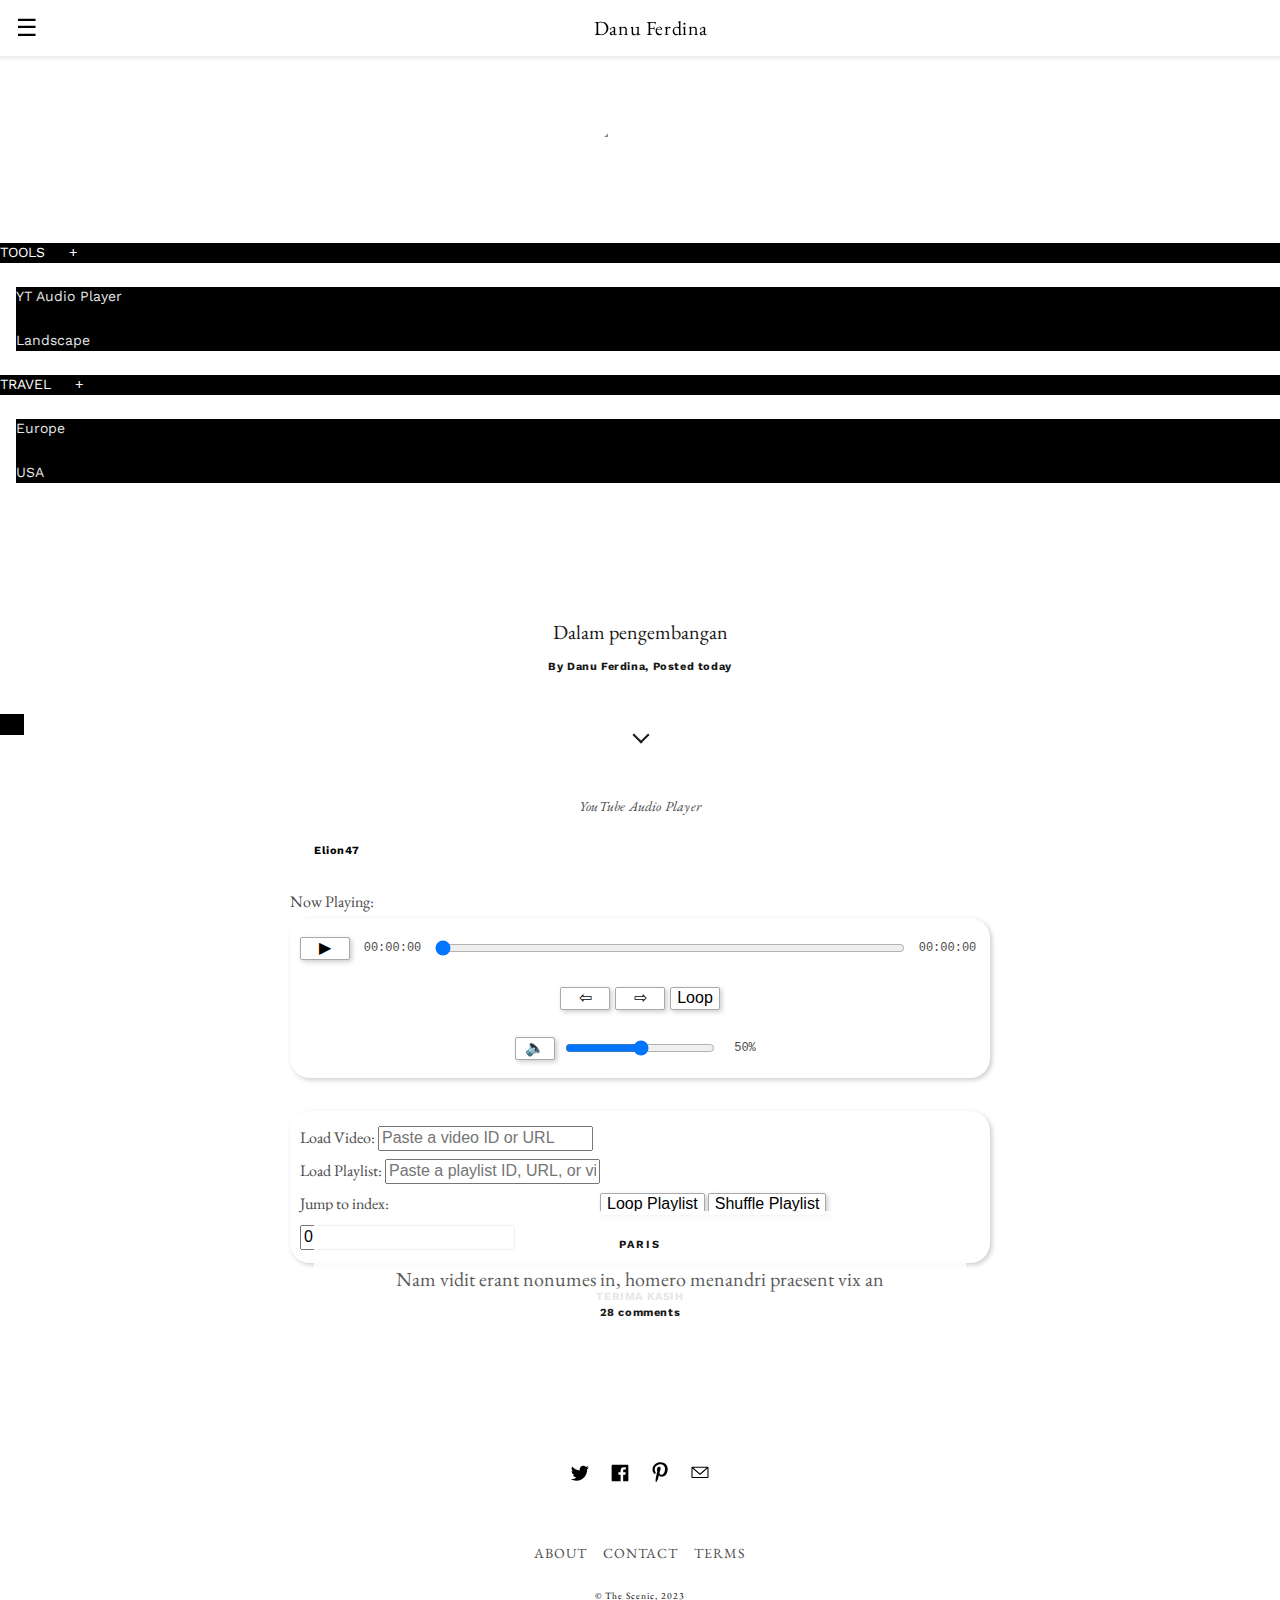
==== mp3v2.html @ b81cc488 "Add files via upload" ====
<!DOCTYPE html>
<html ⚡="">
  <head>
    <meta charset="utf-8" />
    <title>Danu Ferdina</title>
    <link rel="canonical" href="https://www.ampstart.com/" />
    <meta name="viewport" content="width=device-width" />
    <meta name="amp-google-client-id-api" content="googleanalytics" />

    <script async="" src="https://cdn.ampproject.org/v0.js"></script>

    <style amp-boilerplate="">
      body {
        -webkit-animation: -amp-start 8s steps(1, end) 0s 1 normal both;
        -moz-animation: -amp-start 8s steps(1, end) 0s 1 normal both;
        -ms-animation: -amp-start 8s steps(1, end) 0s 1 normal both;
        animation: -amp-start 8s steps(1, end) 0s 1 normal both;
      }
      @-webkit-keyframes -amp-start {
        from {
          visibility: hidden;
        }
        to {
          visibility: visible;
        }
      }
      @-moz-keyframes -amp-start {
        from {
          visibility: hidden;
        }
        to {
          visibility: visible;
        }
      }
      @-ms-keyframes -amp-start {
        from {
          visibility: hidden;
        }
        to {
          visibility: visible;
        }
      }
      @-o-keyframes -amp-start {
        from {
          visibility: hidden;
        }
        to {
          visibility: visible;
        }
      }
      @keyframes -amp-start {
        from {
          visibility: hidden;
        }
        to {
          visibility: visible;
        }
      }
    </style>
    <noscript
      ><style amp-boilerplate="">
        body {
          -webkit-animation: none;
          -moz-animation: none;
          -ms-animation: none;
          animation: none;
        }
      </style></noscript
    >

    <script
      custom-element="amp-carousel"
      src="https://cdn.ampproject.org/v0/amp-carousel-0.1.js"
      async=""
    ></script>
    <script
      custom-element="amp-sidebar"
      src="https://cdn.ampproject.org/v0/amp-sidebar-0.1.js"
      async=""
    ></script>
    <script
      custom-element="amp-accordion"
      src="https://cdn.ampproject.org/v0/amp-accordion-0.1.js"
      async=""
    ></script>
    <script
      custom-element="amp-instagram"
      src="https://cdn.ampproject.org/v0/amp-instagram-0.1.js"
      async=""
    ></script>
    <script
      custom-element="amp-social-share"
      src="https://cdn.ampproject.org/v0/amp-social-share-0.1.js"
      async=""
    ></script>

    <link
      href="https://fonts.googleapis.com/css?family=EB+Garamond%7CWork+Sans:400,700"
      rel="stylesheet"
    />

    <style amp-custom="">
      /*! Bassplate | MIT License | http://github.com/basscss/bassplate */

      /*! normalize.css v5.0.0 | MIT License | github.com/necolas/normalize.css */
      html {
        font-family: sans-serif;
        line-height: 1.15;
        -ms-text-size-adjust: 100%;
        -webkit-text-size-adjust: 100%;
      }
      body {
        margin: 0;
      }
      article,
      aside,
      footer,
      header,
      nav,
      section {
        display: block;
      }
      h1 {
        font-size: 2em;
        margin: 0.67em 0;
      }
      figcaption,
      figure,
      main {
        display: block;
      }
      figure {
        margin: 1em 40px;
      }
      hr {
        box-sizing: content-box;
        height: 0;
        overflow: visible;
      }
      pre {
        font-family: monospace, monospace;
        font-size: 1em;
      }
      a {
        background-color: transparent;
        -webkit-text-decoration-skip: objects;
      }
      a:active,
      a:hover {
        outline-width: 0;
      }
      abbr[title] {
        border-bottom: none;
        text-decoration: underline;
        text-decoration: underline dotted;
      }
      b,
      strong {
        font-weight: inherit;
        font-weight: bolder;
      }
      code,
      kbd,
      samp {
        font-family: monospace, monospace;
        font-size: 1em;
      }
      dfn {
        font-style: italic;
      }
      mark {
        background-color: #ff0;
        color: #000;
      }
      small {
        font-size: 80%;
      }
      sub,
      sup {
        font-size: 75%;
        line-height: 0;
        position: relative;
        vertical-align: baseline;
      }
      sub {
        bottom: -0.25em;
      }
      sup {
        top: -0.5em;
      }
      audio,
      video {
        display: inline-block;
      }
      audio:not([controls]) {
        display: none;
        height: 0;
      }
      img {
        border-style: none;
      }
      svg:not(:root) {
        overflow: hidden;
      }
      button,
      input,
      optgroup,
      select,
      textarea {
        font-family: sans-serif;
        font-size: 100%;
        line-height: 1.15;
        margin: 0;
      }
      button,
      input {
        overflow: visible;
      }
      button,
      select {
        text-transform: none;
      }
      [type='reset'],
      [type='submit'],
      button,
      html [type='button'] {
        -webkit-appearance: button;
      }
      [type='button']::-moz-focus-inner,
      [type='reset']::-moz-focus-inner,
      [type='submit']::-moz-focus-inner,
      button::-moz-focus-inner {
        border-style: none;
        padding: 0;
      }
      [type='button']:-moz-focusring,
      [type='reset']:-moz-focusring,
      [type='submit']:-moz-focusring,
      button:-moz-focusring {
        outline: 1px dotted ButtonText;
      }
      fieldset {
        border: 1px solid silver;
        margin: 0 2px;
        padding: 0.35em 0.625em 0.75em;
      }
      legend {
        box-sizing: border-box;
        color: inherit;
        display: table;
        max-width: 100%;
        padding: 0;
        white-space: normal;
      }
      progress {
        display: inline-block;
        vertical-align: baseline;
      }
      textarea {
        overflow: auto;
      }
      [type='checkbox'],
      [type='radio'] {
        box-sizing: border-box;
        padding: 0;
      }
      [type='number']::-webkit-inner-spin-button,
      [type='number']::-webkit-outer-spin-button {
        height: auto;
      }
      [type='search'] {
        -webkit-appearance: textfield;
        outline-offset: -2px;
      }
      [type='search']::-webkit-search-cancel-button,
      [type='search']::-webkit-search-decoration {
        -webkit-appearance: none;
      }
      ::-webkit-file-upload-button {
        -webkit-appearance: button;
        font: inherit;
      }
      details,
      menu {
        display: block;
      }
      summary {
        display: list-item;
      }
      canvas {
        display: inline-block;
      }
      [hidden],
      template {
        display: none;
      }
      .h00 {
        font-size: 4rem;
      }
      .h0 {
        font-size: 3rem;
      }
      .h1 {
        font-size: 2.25rem;
      }
      .h2 {
        font-size: 1.25rem;
      }
      .h3 {
        font-size: 0.6875rem;
      }
      .h4,
      .h5 {
        font-size: 0.875rem;
      }
      .h6 {
        font-size: 0.75rem;
      }
      .font-family-inherit {
        font-family: inherit;
      }
      .font-size-inherit {
        font-size: inherit;
      }
      .text-decoration-none {
        text-decoration: none;
      }
      .bold {
        font-weight: 700;
      }
      .regular {
        font-weight: 400;
      }
      .italic {
        font-style: italic;
      }
      .caps {
        text-transform: uppercase;
        letter-spacing: 0.2em;
      }
      .left-align {
        text-align: left;
      }
      .center {
        text-align: center;
      }
      .right-align {
        text-align: right;
      }
      .justify {
        text-align: justify;
      }
      .nowrap {
        white-space: nowrap;
      }
      .break-word {
        word-wrap: break-word;
      }
      .line-height-1 {
        line-height: 1rem;
      }
      .line-height-2 {
        line-height: 1.42857;
      }
      .line-height-3 {
        line-height: 2.0625;
      }
      .line-height-4 {
        line-height: 1.81818;
      }
      .list-style-none {
        list-style: none;
      }
      .underline {
        text-decoration: underline;
      }
      .truncate {
        max-width: 100%;
        overflow: hidden;
        text-overflow: ellipsis;
        white-space: nowrap;
      }
      .list-reset {
        list-style: none;
        padding-left: 0;
      }
      .inline {
        display: inline;
      }
      .block {
        display: block;
      }
      .inline-block {
        display: inline-block;
      }
      .table {
        display: table;
      }
      .table-cell {
        display: table-cell;
      }
      .overflow-hidden {
        overflow: hidden;
      }
      .overflow-scroll {
        overflow: scroll;
      }
      .overflow-auto {
        overflow: auto;
      }
      .clearfix:after,
      .clearfix:before {
        content: ' ';
        display: table;
      }
      .clearfix:after {
        clear: both;
      }
      .left {
        float: left;
      }
      .right {
        float: right;
      }
      .fit {
        max-width: 100%;
      }
      .max-width-1 {
        max-width: 24rem;
      }
      .max-width-2 {
        max-width: 32rem;
      }
      .max-width-3 {
        max-width: 48rem;
      }
      .max-width-4 {
        max-width: 64rem;
      }
      .border-box {
        box-sizing: border-box;
      }
      .align-baseline {
        vertical-align: baseline;
      }
      .align-top {
        vertical-align: top;
      }
      .align-middle {
        vertical-align: middle;
      }
      .align-bottom {
        vertical-align: bottom;
      }
      .m0 {
        margin: 0;
      }
      .mt0 {
        margin-top: 0;
      }
      .mr0 {
        margin-right: 0;
      }
      .mb0 {
        margin-bottom: 0;
      }
      .ml0,
      .mx0 {
        margin-left: 0;
      }
      .mx0 {
        margin-right: 0;
      }
      .my0 {
        margin-top: 0;
        margin-bottom: 0;
      }
      .m1 {
        margin: 0.5rem;
      }
      .mt1 {
        margin-top: 0.5rem;
      }
      .mr1 {
        margin-right: 0.5rem;
      }
      .mb1 {
        margin-bottom: 0.5rem;
      }
      .ml1,
      .mx1 {
        margin-left: 0.5rem;
      }
      .mx1 {
        margin-right: 0.5rem;
      }
      .my1 {
        margin-top: 0.5rem;
        margin-bottom: 0.5rem;
      }
      .m2 {
        margin: 1rem;
      }
      .mt2 {
        margin-top: 1rem;
      }
      .mr2 {
        margin-right: 1rem;
      }
      .mb2 {
        margin-bottom: 1rem;
      }
      .ml2,
      .mx2 {
        margin-left: 1rem;
      }
      .mx2 {
        margin-right: 1rem;
      }
      .my2 {
        margin-top: 1rem;
        margin-bottom: 1rem;
      }
      .m3 {
        margin: 1.5rem;
      }
      .mt3 {
        margin-top: 1.5rem;
      }
      .mr3 {
        margin-right: 1.5rem;
      }
      .mb3 {
        margin-bottom: 1.5rem;
      }
      .ml3,
      .mx3 {
        margin-left: 1.5rem;
      }
      .mx3 {
        margin-right: 1.5rem;
      }
      .my3 {
        margin-top: 1.5rem;
        margin-bottom: 1.5rem;
      }
      .m4 {
        margin: 2rem;
      }
      .mt4 {
        margin-top: 2rem;
      }
      .mr4 {
        margin-right: 2rem;
      }
      .mb4 {
        margin-bottom: 2rem;
      }
      .ml4,
      .mx4 {
        margin-left: 2rem;
      }
      .mx4 {
        margin-right: 2rem;
      }
      .my4 {
        margin-top: 2rem;
        margin-bottom: 2rem;
      }
      .mxn1 {
        margin-left: calc(0.5rem * -1);
        margin-right: calc(0.5rem * -1);
      }
      .mxn2 {
        margin-left: calc(1rem * -1);
        margin-right: calc(1rem * -1);
      }
      .mxn3 {
        margin-left: calc(1.5rem * -1);
        margin-right: calc(1.5rem * -1);
      }
      .mxn4 {
        margin-left: calc(2rem * -1);
        margin-right: calc(2rem * -1);
      }
      .m-auto {
        margin: auto;
      }
      .mt-auto {
        margin-top: auto;
      }
      .mr-auto {
        margin-right: auto;
      }
      .mb-auto {
        margin-bottom: auto;
      }
      .ml-auto,
      .mx-auto {
        margin-left: auto;
      }
      .mx-auto {
        margin-right: auto;
      }
      .my-auto {
        margin-top: auto;
        margin-bottom: auto;
      }
      .p0 {
        padding: 0;
      }
      .pt0 {
        padding-top: 0;
      }
      .pr0 {
        padding-right: 0;
      }
      .pb0 {
        padding-bottom: 0;
      }
      .pl0,
      .px0 {
        padding-left: 0;
      }
      .px0 {
        padding-right: 0;
      }
      .py0 {
        padding-top: 0;
        padding-bottom: 0;
      }
      .p1 {
        padding: 0.5rem;
      }
      .pt1 {
        padding-top: 0.5rem;
      }
      .pr1 {
        padding-right: 0.5rem;
      }
      .pb1 {
        padding-bottom: 0.5rem;
      }
      .pl1 {
        padding-left: 0.5rem;
      }
      .py1 {
        padding-top: 0.5rem;
        padding-bottom: 0.5rem;
      }
      .px1 {
        padding-left: 0.5rem;
        padding-right: 0.5rem;
      }
      .p2 {
        padding: 1rem;
      }
      .pt2 {
        padding-top: 1rem;
      }
      .pr2 {
        padding-right: 1rem;
      }
      .pb2 {
        padding-bottom: 1rem;
      }
      .pl2 {
        padding-left: 1rem;
      }
      .py2 {
        padding-top: 1rem;
        padding-bottom: 1rem;
      }
      .px2 {
        padding-left: 1rem;
        padding-right: 1rem;
      }
      .p3 {
        padding: 1.5rem;
      }
      .pt3 {
        padding-top: 1.5rem;
      }
      .pr3 {
        padding-right: 1.5rem;
      }
      .pb3 {
        padding-bottom: 1.5rem;
      }
      .pl3 {
        padding-left: 1.5rem;
      }
      .py3 {
        padding-top: 1.5rem;
        padding-bottom: 1.5rem;
      }
      .px3 {
        padding-left: 1.5rem;
        padding-right: 1.5rem;
      }
      .p4 {
        padding: 2rem;
      }
      .pt4 {
        padding-top: 2rem;
      }
      .pr4 {
        padding-right: 2rem;
      }
      .pb4 {
        padding-bottom: 2rem;
      }
      .pl4 {
        padding-left: 2rem;
      }
      .py4 {
        padding-top: 2rem;
        padding-bottom: 2rem;
      }
      .px4 {
        padding-left: 2rem;
        padding-right: 2rem;
      }
      .col {
        float: left;
      }
      .col,
      .col-right {
        box-sizing: border-box;
      }
      .col-right {
        float: right;
      }
      .col-1 {
        width: 8.33333%;
      }
      .col-2 {
        width: 16.66667%;
      }
      .col-3 {
        width: 25%;
      }
      .col-4 {
        width: 33.33333%;
      }
      .col-5 {
        width: 41.66667%;
      }
      .col-6 {
        width: 50%;
      }
      .col-7 {
        width: 58.33333%;
      }
      .col-8 {
        width: 66.66667%;
      }
      .col-9 {
        width: 75%;
      }
      .col-10 {
        width: 83.33333%;
      }
      .col-11 {
        width: 91.66667%;
      }
      .col-12 {
        width: 100%;
      }
      @media (min-width: 40.06rem) {
        .sm-col {
          float: left;
          box-sizing: border-box;
        }
        .sm-col-right {
          float: right;
          box-sizing: border-box;
        }
        .sm-col-1 {
          width: 8.33333%;
        }
        .sm-col-2 {
          width: 16.66667%;
        }
        .sm-col-3 {
          width: 25%;
        }
        .sm-col-4 {
          width: 33.33333%;
        }
        .sm-col-5 {
          width: 41.66667%;
        }
        .sm-col-6 {
          width: 50%;
        }
        .sm-col-7 {
          width: 58.33333%;
        }
        .sm-col-8 {
          width: 66.66667%;
        }
        .sm-col-9 {
          width: 75%;
        }
        .sm-col-10 {
          width: 83.33333%;
        }
        .sm-col-11 {
          width: 91.66667%;
        }
        .sm-col-12 {
          width: 100%;
        }
      }
      @media (min-width: 52.06rem) {
        .md-col {
          float: left;
          box-sizing: border-box;
        }
        .md-col-right {
          float: right;
          box-sizing: border-box;
        }
        .md-col-1 {
          width: 8.33333%;
        }
        .md-col-2 {
          width: 16.66667%;
        }
        .md-col-3 {
          width: 25%;
        }
        .md-col-4 {
          width: 33.33333%;
        }
        .md-col-5 {
          width: 41.66667%;
        }
        .md-col-6 {
          width: 50%;
        }
        .md-col-7 {
          width: 58.33333%;
        }
        .md-col-8 {
          width: 66.66667%;
        }
        .md-col-9 {
          width: 75%;
        }
        .md-col-10 {
          width: 83.33333%;
        }
        .md-col-11 {
          width: 91.66667%;
        }
        .md-col-12 {
          width: 100%;
        }
      }
      @media (min-width: 64.06rem) {
        .lg-col {
          float: left;
          box-sizing: border-box;
        }
        .lg-col-right {
          float: right;
          box-sizing: border-box;
        }
        .lg-col-1 {
          width: 8.33333%;
        }
        .lg-col-2 {
          width: 16.66667%;
        }
        .lg-col-3 {
          width: 25%;
        }
        .lg-col-4 {
          width: 33.33333%;
        }
        .lg-col-5 {
          width: 41.66667%;
        }
        .lg-col-6 {
          width: 50%;
        }
        .lg-col-7 {
          width: 58.33333%;
        }
        .lg-col-8 {
          width: 66.66667%;
        }
        .lg-col-9 {
          width: 75%;
        }
        .lg-col-10 {
          width: 83.33333%;
        }
        .lg-col-11 {
          width: 91.66667%;
        }
        .lg-col-12 {
          width: 100%;
        }
      }
      .flex {
        display: -ms-flexbox;
        display: flex;
      }
      @media (min-width: 40.06rem) {
        .sm-flex {
          display: -ms-flexbox;
          display: flex;
        }
      }
      @media (min-width: 52.06rem) {
        .md-flex {
          display: -ms-flexbox;
          display: flex;
        }
      }
      @media (min-width: 64.06rem) {
        .lg-flex {
          display: -ms-flexbox;
          display: flex;
        }
      }
      .flex-column {
        -ms-flex-direction: column;
        flex-direction: column;
      }
      .flex-wrap {
        -ms-flex-wrap: wrap;
        flex-wrap: wrap;
      }
      .items-start {
        -ms-flex-align: start;
        align-items: flex-start;
      }
      .items-end {
        -ms-flex-align: end;
        align-items: flex-end;
      }
      .items-center {
        -ms-flex-align: center;
        align-items: center;
      }
      .items-baseline {
        -ms-flex-align: baseline;
        align-items: baseline;
      }
      .items-stretch {
        -ms-flex-align: stretch;
        align-items: stretch;
      }
      .self-start {
        -ms-flex-item-align: start;
        align-self: flex-start;
      }
      .self-end {
        -ms-flex-item-align: end;
        align-self: flex-end;
      }
      .self-center {
        -ms-flex-item-align: center;
        -ms-grid-row-align: center;
        align-self: center;
      }
      .self-baseline {
        -ms-flex-item-align: baseline;
        align-self: baseline;
      }
      .self-stretch {
        -ms-flex-item-align: stretch;
        -ms-grid-row-align: stretch;
        align-self: stretch;
      }
      .justify-start {
        -ms-flex-pack: start;
        justify-content: flex-start;
      }
      .justify-end {
        -ms-flex-pack: end;
        justify-content: flex-end;
      }
      .justify-center {
        -ms-flex-pack: center;
        justify-content: center;
      }
      .justify-between {
        -ms-flex-pack: justify;
        justify-content: space-between;
      }
      .justify-around {
        -ms-flex-pack: distribute;
        justify-content: space-around;
      }
      .justify-evenly {
        -ms-flex-pack: space-evenly;
        justify-content: space-evenly;
      }
      .content-start {
        -ms-flex-line-pack: start;
        align-content: flex-start;
      }
      .content-end {
        -ms-flex-line-pack: end;
        align-content: flex-end;
      }
      .content-center {
        -ms-flex-line-pack: center;
        align-content: center;
      }
      .content-between {
        -ms-flex-line-pack: justify;
        align-content: space-between;
      }
      .content-around {
        -ms-flex-line-pack: distribute;
        align-content: space-around;
      }
      .content-stretch {
        -ms-flex-line-pack: stretch;
        align-content: stretch;
      }
      .flex-auto {
        -ms-flex: 1 1 auto;
        flex: 1 1 auto;
        min-width: 0;
        min-height: 0;
      }
      .flex-none {
        -ms-flex: none;
        flex: none;
      }
      .order-0 {
        -ms-flex-order: 0;
        order: 0;
      }
      .order-1 {
        -ms-flex-order: 1;
        order: 1;
      }
      .order-2 {
        -ms-flex-order: 2;
        order: 2;
      }
      .order-3 {
        -ms-flex-order: 3;
        order: 3;
      }
      .order-last {
        -ms-flex-order: 99999;
        order: 99999;
      }
      .relative {
        position: relative;
      }
      .absolute {
        position: absolute;
      }
      .fixed {
        position: fixed;
      }
      .top-0 {
        top: 0;
      }
      .right-0 {
        right: 0;
      }
      .bottom-0 {
        bottom: 0;
      }
      .left-0 {
        left: 0;
      }
      .z1 {
        z-index: 1;
      }
      .z2 {
        z-index: 2;
      }
      .z3 {
        z-index: 3;
      }
      .z4 {
        z-index: 4;
      }
      .border {
        border-style: solid;
        border-width: 1px;
      }
      .border-top {
        border-top-style: solid;
        border-top-width: 1px;
      }
      .border-right {
        border-right-style: solid;
        border-right-width: 1px;
      }
      .border-bottom {
        border-bottom-style: solid;
        border-bottom-width: 1px;
      }
      .border-left {
        border-left-style: solid;
        border-left-width: 1px;
      }
      .border-none {
        border: 0;
      }
      .rounded {
        border-radius: 3px;
      }
      .circle {
        border-radius: 50%;
      }
      .rounded-top {
        border-radius: 3px 3px 0 0;
      }
      .rounded-right {
        border-radius: 0 3px 3px 0;
      }
      .rounded-bottom {
        border-radius: 0 0 3px 3px;
      }
      .rounded-left {
        border-radius: 3px 0 0 3px;
      }
      .not-rounded {
        border-radius: 0;
      }
      .hide {
        position: absolute;
        height: 1px;
        width: 1px;
        overflow: hidden;
        clip: rect(1px, 1px, 1px, 1px);
      }
      @media (max-width: 40rem) {
        .xs-hide {
          display: none;
        }
      }
      @media (min-width: 40.06rem) and (max-width: 52rem) {
        .sm-hide {
          display: none;
        }
      }
      @media (min-width: 52.06rem) and (max-width: 64rem) {
        .md-hide {
          display: none;
        }
      }
      @media (min-width: 64.06rem) {
        .lg-hide {
          display: none;
        }
      }
      .display-none {
        display: none;
      }
      * {
        box-sizing: border-box;
      }
      body {
        background: #fff;
        color: #4a4a4a;
        font-family: EB Garamond, times, serif;
        min-width: 315px;
        overflow-x: hidden;
        font-smooth: always;
        -webkit-font-smoothing: antialiased;
      }
      main {
        max-width: 700px;
        margin: 0 auto;
      }
      p {
        padding: 0;
        margin: 0;
      }
      .ampstart-accent {
        color: #fff;
      }
      #content:target {
        margin-top: calc(0px - 3.5rem);
        padding-top: 3.5rem;
      }
      .ampstart-title-lg {
        font-size: 2.25rem;
        line-height: 1.11111;
        letter-spacing: 0.06rem;
      }
      .ampstart-title-md {
        font-size: 1.25rem;
        line-height: 1.6;
        letter-spacing: 0.06rem;
      }
      .ampstart-title-sm {
        font-size: 0.6875rem;
        line-height: 1.81818;
        letter-spacing: 0.06rem;
      }
      .ampstart-subtitle,
      body {
        line-height: 2.0625;
        letter-spacing: normal;
      }
      .ampstart-subtitle {
        color: #fff;
        font-size: 1rem;
      }
      .ampstart-byline,
      .ampstart-caption,
      .ampstart-hint,
      .ampstart-label {
        font-size: 0.875rem;
        color: #4f4f4f;
        line-height: 1.42857;
        letter-spacing: 0.06rem;
      }
      .ampstart-label {
        text-transform: uppercase;
      }
      .ampstart-footer,
      .ampstart-small-text {
        font-size: 0.75rem;
        line-height: 1rem;
        letter-spacing: 0.06rem;
      }
      .ampstart-card {
        box-shadow: 0 1px 1px 0 rgba(0, 0, 0, 0.14),
          0 1px 1px -1px rgba(0, 0, 0, 0.14), 0 1px 5px 0 rgba(0, 0, 0, 0.12);
      }
      .h1,
      h1 {
        font-size: 2.25rem;
        line-height: 1.11111;
      }
      .h2,
      h2 {
        font-size: 1.25rem;
        line-height: 1.6;
      }
      .h3,
      h3 {
        font-size: 0.6875rem;
        line-height: 1.81818;
      }
      .h4,
      h4 {
        line-height: 2.0625;
      }
      .h4,
      .h5,
      h4,
      h5 {
        font-size: 0.875rem;
      }
      .h5,
      h5 {
        line-height: 1.42857;
      }
      .h6,
      h6 {
        font-size: 0.75rem;
        line-height: 1rem;
      }
      h1,
      h2,
      h3,
      h4,
      h5,
      h6 {
        margin: 0;
        padding: 0;
        font-weight: 400;
        letter-spacing: 0.06rem;
      }
      a,
      a:active,
      a:visited {
        color: inherit;
      }
      .ampstart-btn {
        font-family: inherit;
        font-weight: inherit;
        font-size: 1rem;
        line-height: 1.42857;
        padding: 0.7em 0.8em;
        text-decoration: none;
        white-space: nowrap;
        word-wrap: normal;
        vertical-align: middle;
        cursor: pointer;
        background-color: #fff;
        color: #000;
        border: 1px solid #000;
      }
      .ampstart-btn:visited {
        color: #000;
      }
      .ampstart-btn-secondary {
        background-color: #000;
        color: #fff;
        border: 1px solid #fff;
      }
      .ampstart-btn-secondary:visited {
        color: #fff;
      }
      .ampstart-btn:active .ampstart-btn:focus {
        opacity: 0.8;
      }
      .ampstart-btn[disabled],
      .ampstart-btn[disabled]:active,
      .ampstart-btn[disabled]:focus,
      .ampstart-btn[disabled]:hover {
        opacity: 0.5;
        outline: 0;
        cursor: default;
      }
      .ampstart-dropcap:first-letter {
        color: #fff;
        font-size: 2.25rem;
        font-weight: 700;
        float: left;
        overflow: hidden;
        line-height: 2.25rem;
        margin-left: 0;
        margin-right: 0.5rem;
      }
      .ampstart-initialcap {
        padding-top: 1rem;
        margin-top: 1.5rem;
      }
      .ampstart-initialcap:first-letter {
        color: #fff;
        font-size: 2.25rem;
        font-weight: 700;
        margin-left: -2px;
      }
      .ampstart-pullquote {
        border: none;
        border-left: 4px solid #fff;
        font-size: 0.6875rem;
        padding-left: 1.5rem;
      }
      .ampstart-byline time {
        font-style: normal;
        white-space: nowrap;
      }
      .amp-carousel-button-next {
        background-image: url('data:image/svg+xml;charset=utf-8,<svg width="18" height="18" viewBox="0 0 34 34" xmlns="http://www.w3.org/2000/svg"><title>Next</title><path d="M25.557 14.7L13.818 2.961 16.8 0l16.8 16.8-16.8 16.8-2.961-2.961L25.557 18.9H0v-4.2z" fill="%23FFF" fill-rule="evenodd"/></svg>');
      }
      .amp-carousel-button-prev {
        background-image: url('data:image/svg+xml;charset=utf-8,<svg width="18" height="18" viewBox="0 0 34 34" xmlns="http://www.w3.org/2000/svg"><title>Previous</title><path d="M33.6 14.7H8.043L19.782 2.961 16.8 0 0 16.8l16.8 16.8 2.961-2.961L8.043 18.9H33.6z" fill="%23FFF" fill-rule="evenodd"/></svg>');
      }
      .ampstart-dropdown {
        min-width: 200px;
      }
      .ampstart-dropdown.absolute {
        z-index: 100;
      }
      .ampstart-dropdown.absolute > section,
      .ampstart-dropdown.absolute > section > header {
        height: 100%;
      }
      .ampstart-dropdown > section > header {
        background-color: #fff;
        border: 0;
        color: #000;
      }
      .ampstart-dropdown > section > header:after {
        display: inline-block;
        content: '+';
        padding: 0 0 0 1.5rem;
        color: #fff;
      }
      .ampstart-dropdown > [expanded] > header:after {
        content: '–';
      }
      .absolute .ampstart-dropdown-items {
        z-index: 200;
      }
      .ampstart-dropdown-item {
        background-color: #fff;
        color: #fff;
        opacity: 0.9;
      }
      .ampstart-dropdown-item:active,
      .ampstart-dropdown-item:hover {
        opacity: 1;
      }
      .ampstart-footer {
        background-color: #fff;
        color: #000;
        padding-top: 5rem;
        padding-bottom: 5rem;
      }
      .ampstart-footer .ampstart-icon {
        fill: #000;
      }
      .ampstart-footer .ampstart-social-follow li:last-child {
        margin-right: 0;
      }
      .ampstart-image-fullpage-hero {
        color: #000;
      }
      .ampstart-fullpage-hero-heading-text,
      .ampstart-image-fullpage-hero .ampstart-image-credit {
        -webkit-box-decoration-break: clone;
        box-decoration-break: clone;
        background: #fff;
        padding: 0 1rem 0.2rem;
      }
      .ampstart-image-fullpage-hero > amp-img {
        max-height: calc(100vh - 3.5rem);
      }
      .ampstart-image-fullpage-hero > amp-img img {
        -o-object-fit: cover;
        object-fit: cover;
      }
      .ampstart-fullpage-hero-heading {
        line-height: 3.5rem;
      }
      .ampstart-fullpage-hero-cta {
        background: transparent;
      }
      .ampstart-readmore {
        background: linear-gradient(0deg, rgba(0, 0, 0, 0.65) 0, transparent);
        color: #000;
        margin-top: 5rem;
        padding-bottom: 3.5rem;
      }
      .ampstart-readmore:after {
        content: '⌄';
        font-size: 1.25rem;
      }
      .ampstart-readmore-text {
        background: #fff;
      }
      @media (min-width: 52.06rem) {
        .ampstart-image-fullpage-hero > amp-img {
          height: 60vh;
        }
      }
      .ampstart-image-heading {
        color: #000;
        background: linear-gradient(0deg, rgba(0, 0, 0, 0.65) 0, transparent);
      }
      .ampstart-image-heading > * {
        margin: 0;
      }
      amp-carousel .ampstart-image-with-heading {
        margin-bottom: 0;
      }
      .ampstart-image-with-caption figcaption {
        color: #4f4f4f;
        line-height: 1.42857;
      }
      amp-carousel .ampstart-image-with-caption {
        margin-bottom: 0;
      }
      .ampstart-input {
        max-width: 100%;
        width: 300px;
        min-width: 100px;
        font-size: 1rem;
        line-height: 2.0625;
      }
      .ampstart-input [disabled],
      .ampstart-input [disabled] + label {
        opacity: 0.5;
      }
      .ampstart-input [disabled]:focus {
        outline: 0;
      }
      .ampstart-input > input,
      .ampstart-input > select,
      .ampstart-input > textarea {
        width: 100%;
        margin-top: 1rem;
        line-height: 2.0625;
        border: 0;
        border-radius: 0;
        border-bottom: 1px solid #4a4a4a;
        background: none;
        color: #4a4a4a;
        outline: 0;
      }
      .ampstart-input > label {
        color: #fff;
        pointer-events: none;
        text-align: left;
        font-size: 0.875rem;
        line-height: 1rem;
        opacity: 0;
        animation: 0.2s;
        animation-timing-function: cubic-bezier(0.4, 0, 0.2, 1);
        animation-fill-mode: forwards;
      }
      .ampstart-input > input:focus,
      .ampstart-input > select:focus,
      .ampstart-input > textarea:focus {
        outline: 0;
      }
      .ampstart-input > input:focus:-ms-input-placeholder,
      .ampstart-input > select:focus:-ms-input-placeholder,
      .ampstart-input > textarea:focus:-ms-input-placeholder {
        color: transparent;
      }
      .ampstart-input > input:focus::placeholder,
      .ampstart-input > select:focus::placeholder,
      .ampstart-input > textarea:focus::placeholder {
        color: transparent;
      }
      .ampstart-input > input:not(:placeholder-shown):not([disabled]) + label,
      .ampstart-input > select:not(:placeholder-shown):not([disabled]) + label,
      .ampstart-input
        > textarea:not(:placeholder-shown):not([disabled])
        + label {
        opacity: 1;
      }
      .ampstart-input > input:focus + label,
      .ampstart-input > select:focus + label,
      .ampstart-input > textarea:focus + label {
        animation-name: a;
      }
      @keyframes a {
        to {
          opacity: 1;
        }
      }
      .ampstart-input > label:after {
        content: '';
        height: 2px;
        position: absolute;
        bottom: 0;
        left: 45%;
        background: #fff;
        transition: 0.2s;
        transition-timing-function: cubic-bezier(0.4, 0, 0.2, 1);
        visibility: hidden;
        width: 10px;
      }
      .ampstart-input > input:focus + label:after,
      .ampstart-input > select:focus + label:after,
      .ampstart-input > textarea:focus + label:after {
        left: 0;
        width: 100%;
        visibility: visible;
      }
      .ampstart-input > input[type='search'] {
        -webkit-appearance: none;
        -moz-appearance: none;
        appearance: none;
      }
      .ampstart-input > input[type='range'] {
        border-bottom: 0;
      }
      .ampstart-input > input[type='range'] + label:after {
        display: none;
      }
      .ampstart-input > select {
        -webkit-appearance: none;
        -moz-appearance: none;
        appearance: none;
      }
      .ampstart-input > select + label:before {
        content: '⌄';
        line-height: 2.0625;
        position: absolute;
        right: 5px;
        zoom: 2;
        top: 0;
        bottom: 0;
        color: #fff;
      }
      .ampstart-input-chk,
      .ampstart-input-radio {
        width: auto;
        color: #4a4a4a;
      }
      .ampstart-input input[type='checkbox'],
      .ampstart-input input[type='radio'] {
        margin-top: 0;
        -webkit-appearance: none;
        -moz-appearance: none;
        appearance: none;
        width: 20px;
        height: 20px;
        border: 1px solid #fff;
        vertical-align: middle;
        margin-right: 0.5rem;
        text-align: center;
      }
      .ampstart-input input[type='radio'] {
        border-radius: 20px;
      }
      .ampstart-input input[type='checkbox']:not([disabled]) + label,
      .ampstart-input input[type='radio']:not([disabled]) + label {
        pointer-events: auto;
        animation: none;
        vertical-align: middle;
        opacity: 1;
        cursor: pointer;
      }
      .ampstart-input input[type='checkbox'] + label:after,
      .ampstart-input input[type='radio'] + label:after {
        display: none;
      }
      .ampstart-input input[type='checkbox']:after,
      .ampstart-input input[type='radio']:after {
        position: absolute;
        top: 0;
        left: 0;
        bottom: 0;
        right: 0;
        content: ' ';
        line-height: 1.4rem;
        vertical-align: middle;
        text-align: center;
        background-color: #000;
      }
      .ampstart-input input[type='checkbox']:checked:after {
        background-color: #fff;
        color: #000;
        content: '✓';
      }
      .ampstart-input input[type='radio']:checked {
        background-color: #000;
      }
      .ampstart-input input[type='radio']:after {
        top: 3px;
        bottom: 3px;
        left: 3px;
        right: 3px;
        border-radius: 12px;
      }
      .ampstart-input input[type='radio']:checked:after {
        content: '';
        font-size: 2.25rem;
        background-color: #fff;
      }
      .ampstart-input > label,
      _:-ms-lang(x) {
        opacity: 1;
      }
      .ampstart-input > input:-ms-input-placeholder,
      _:-ms-lang(x) {
        color: transparent;
      }
      .ampstart-input > input::placeholder,
      _:-ms-lang(x) {
        color: transparent;
      }
      .ampstart-input > input::-ms-input-placeholder,
      _:-ms-lang(x) {
        color: transparent;
      }
      .ampstart-input > select::-ms-expand {
        display: none;
      }
      .ampstart-headerbar {
        background-color: #000;
        color: #fff;
        z-index: 999;
        box-shadow: 0 0 5px 2px rgba(0, 0, 0, 0.1);
      }
      .ampstart-headerbar + :not(amp-sidebar),
      .ampstart-headerbar + amp-sidebar + * {
        margin-top: 3.5rem;
      }
      .ampstart-headerbar-nav .ampstart-nav-item {
        padding: 0 1rem;
        background: transparent;
        opacity: 0.8;
      }
      .ampstart-headerbar-nav {
        line-height: 3.5rem;
      }
      .ampstart-nav-item:active,
      .ampstart-nav-item:focus,
      .ampstart-nav-item:hover {
        opacity: 1;
      }
      .ampstart-navbar-trigger:focus {
        outline: none;
      }
      .ampstart-nav a,
      .ampstart-navbar-trigger,
      .ampstart-sidebar-faq a {
        cursor: pointer;
        text-decoration: none;
      }
      .ampstart-nav .ampstart-label {
        color: inherit;
      }
      .ampstart-navbar-trigger {
        line-height: 3.5rem;
        font-size: 1.25rem;
      }
      .ampstart-headerbar-nav {
        -ms-flex: 1;
        flex: 1;
      }
      .ampstart-nav-search {
        -ms-flex-positive: 0.5;
        flex-grow: 0.5;
      }
      .ampstart-headerbar .ampstart-nav-search:active,
      .ampstart-headerbar .ampstart-nav-search:focus,
      .ampstart-headerbar .ampstart-nav-search:hover {
        box-shadow: none;
      }
      .ampstart-nav-search > input {
        border: none;
        border-radius: 3px;
        line-height: normal;
      }
      .ampstart-nav-dropdown {
        min-width: 200px;
      }
      .ampstart-nav-dropdown amp-accordion header {
        background-color: #000;
        border: none;
      }
      .ampstart-nav-dropdown amp-accordion ul {
        background-color: #000;
      }
      .ampstart-nav-dropdown .ampstart-dropdown-item,
      .ampstart-nav-dropdown .ampstart-dropdown > section > header {
        background-color: #000;
        color: #fff;
      }
      .ampstart-nav-dropdown .ampstart-dropdown-item {
        color: #fff;
      }
      .ampstart-sidebar {
        background-color: #000;
        color: #fff;
        min-width: 300px;
        width: 300px;
      }
      .ampstart-sidebar .ampstart-icon {
        fill: #fff;
      }
      .ampstart-sidebar-header {
        line-height: 3.5rem;
        min-height: 3.5rem;
      }
      .ampstart-sidebar .ampstart-dropdown-item,
      .ampstart-sidebar .ampstart-dropdown header,
      .ampstart-sidebar .ampstart-faq-item,
      .ampstart-sidebar .ampstart-nav-item,
      .ampstart-sidebar .ampstart-social-follow {
        margin: 0 0 2rem;
      }
      .ampstart-sidebar .ampstart-nav-dropdown {
        margin: 0;
      }
      .ampstart-sidebar .ampstart-navbar-trigger {
        line-height: inherit;
      }
      .ampstart-navbar-trigger svg {
        pointer-events: none;
      }
      .ampstart-related-article-section {
        border-color: #4a4a4a;
      }
      .ampstart-related-article-section .ampstart-heading {
        color: #4a4a4a;
        font-weight: 400;
      }
      .ampstart-related-article-readmore {
        color: #fff;
        letter-spacing: 0;
      }
      .ampstart-related-section-items > li {
        border-bottom: 1px solid #4a4a4a;
      }
      .ampstart-related-section-items > li:last-child {
        border: none;
      }
      .ampstart-related-section-items .ampstart-image-with-caption {
        display: -ms-flexbox;
        display: flex;
        -ms-flex-wrap: wrap;
        flex-wrap: wrap;
        -ms-flex-align: center;
        align-items: center;
        margin-bottom: 0;
      }
      .ampstart-related-section-items .ampstart-image-with-caption > amp-img,
      .ampstart-related-section-items
        .ampstart-image-with-caption
        > figcaption {
        -ms-flex: 1;
        flex: 1;
      }
      .ampstart-related-section-items
        .ampstart-image-with-caption
        > figcaption {
        padding-left: 1rem;
      }
      @media (min-width: 40.06rem) {
        .ampstart-related-section-items > li {
          border: none;
        }
        .ampstart-related-section-items
          .ampstart-image-with-caption
          > figcaption {
          padding: 1rem 0;
        }
        .ampstart-related-section-items .ampstart-image-with-caption > amp-img,
        .ampstart-related-section-items
          .ampstart-image-with-caption
          > figcaption {
          -ms-flex-preferred-size: 100%;
          flex-basis: 100%;
        }
      }
      .ampstart-social-box {
        display: -ms-flexbox;
        display: flex;
      }
      .ampstart-social-box > amp-social-share {
        background-color: #fff;
      }
      .ampstart-icon {
        fill: #fff;
      }
      .h1,
      .h2,
      h1,
      h2 {
        letter-spacing: 0;
      }
      .h3,
      h3 {
        color: #000;
        font-family: Work Sans, arial, sans-serif;
        letter-spacing: 0.6px;
      }
      .h4,
      h4 {
        letter-spacing: 0.2px;
        line-height: 1.42857;
      }
      .ampstart-headerbar {
        background: #fff;
        color: #000;
      }
      .ampstart-headerbar-title {
        font: normal 1.25rem/1.6 EB Garamond, times, serif;
      }
      .ampstart-navbar-trigger {
        font-size: 1.5rem;
      }
      .ampstart-nav-dropdown .ampstart-dropdown-item,
      .ampstart-nav-dropdown .ampstart-dropdown > section > header,
      .ampstart-sidebar-faq {
        font-family: Work Sans, arial, sans-serif;
      }
      .ampstart-nav-dropdown .ampstart-dropdown {
        letter-spacing: 0;
      }
      .ampstart-dropdown-item {
        text-transform: none;
      }
      .ampstart-nav-dropdown amp-accordion ul {
        margin-left: 1rem;
      }
      .ampstart-sidebar .ampstart-dropdown-item,
      .ampstart-sidebar .ampstart-dropdown header,
      .ampstart-sidebar .ampstart-faq-item {
        margin-bottom: 1.5rem;
      }
      .ampstart-article-summary header,
      .ampstart-image-fullpage-hero figcaption {
        background: #fff;
        opacity: 0.9;
      }
      .ampstart-image-fullpage-hero figcaption {
        margin: 1.5rem;
        top: auto;
      }
      .ampstart-fullpage-hero-heading {
        font-size: 1.25rem;
        line-height: 1.6;
        margin-bottom: 0;
      }
      .ampstart-image-fullpage-hero {
        margin-bottom: 0;
      }
      .ampstart-image-fullpage-hero footer {
        position: static;
      }
      .ampstart-image-credit {
        font: 700 0.6875rem/1.6 Work Sans, arial, sans-serif;
        letter-spacing: 0.6px;
      }
      .ampstart-image-credit br {
        display: none;
      }
      .ampstart-fullpage-hero-heading-text,
      .ampstart-image-fullpage-hero .ampstart-image-credit {
        background: none;
        padding: 0;
      }
      .ampstart-readmore {
        background: none;
        display: block;
        margin: 0;
        padding: 1rem 0 2rem;
      }
      .ampstart-readmore:after {
        content: ' ';
        border: 2px solid #000;
        border-width: 0 2px 2px 0;
        bottom: 2rem;
        display: block;
        height: 10px;
        left: calc(50% - 5px);
        position: absolute;
        transform: rotate(45deg);
        width: 10px;
      }
      .ampstart-dropcap:first-letter {
        color: #000;
        font-size: 3.59375rem;
        font-weight: inherit;
        line-height: 1.14782;
      }
       .profil {
	margin-top:30px;
    border-radius: 50%;
    overflow: hidden;
    width: 100px;
    height: 100px;
	border:2px solid white;
    }
     .profil img {
    display: block;
    min-width: 100%;
    min-height: 100%;
    }
    </style>
  </head>
  <body>
    <!-- Start Navbar -->
    <header
      class="ampstart-headerbar fixed flex justify-start items-center top-0 left-0 right-0 pl2 pr4"
    >
      <div
        role="button"
        aria-label="open sidebar"
        on="tap:header-sidebar.toggle"
        tabindex="0"
        class="ampstart-navbar-trigger pr2"
      >
        ☰
      </div>
      <div class="ampstart-headerbar-title mx-auto h3">Danu Ferdina</div>
    </header>

    <!-- Start Sidebar -->
    <amp-sidebar
      id="header-sidebar"
      class="ampstart-sidebar px3"
      layout="nodisplay"
    >
      <div class="flex justify-start items-center ampstart-sidebar-header">
        <div
          role="button"
          aria-label="close sidebar"
          on="tap:header-sidebar.toggle"
          tabindex="0"
          class="ampstart-navbar-trigger items-start"
        >
          ✕
        </div>
      </div>
      <nav class="ampstart-sidebar-nav ampstart-nav">
        <ul class="ampstart-sidebar-faq list-reset m0">
        <li class="ampstart-faq-item">
          <center>
        <div class="profil">
	<img src="https://lh3.googleusercontent.com/a-/ACNPEu_v6WwhWPAPhkrytpqKXIX48UsCILUgfqfmipV_tQ=s540-p-rw-no" height="100px" width=auto/>
        </div>
          </center>
        </li>
        </ul>
         <ul class="list-reset m0 p0 ampstart-label">
          <li class="ampstart-nav-item ampstart-nav-dropdown relative">
            <!-- Start Dropdown-inline -->
            <amp-accordion
              layout="container"
              disable-session-states=""
              class="ampstart-dropdown"
            >
              <section>
                <header>Tools</header>
                <ul class="ampstart-dropdown-items list-reset m0 p0">
                  <li class="ampstart-dropdown-item">
                    <a href="#" class="text-decoration-none">YT Audio Player</a>
                  </li>
                  <li class="ampstart-dropdown-item">
                    <a href="#" class="text-decoration-none">Landscape</a>
                  </li>
                </ul>
              </section>
            </amp-accordion>
            <!-- End Dropdown-inline -->
          </li>
          <li class="ampstart-nav-item ampstart-nav-dropdown relative">
            <!-- Start Dropdown-inline -->
            <amp-accordion
              layout="container"
              disable-session-states=""
              class="ampstart-dropdown"
            >
              <section>
                <header>Travel</header>
                <ul class="ampstart-dropdown-items list-reset m0 p0">
                  <li class="ampstart-dropdown-item">
                    <a href="#" class="text-decoration-none">Europe</a>
                  </li>
                  <li class="ampstart-dropdown-item">
                    <a href="#" class="text-decoration-none">USA</a>
                  </li>
                </ul>
              </section>
            </amp-accordion>
            <!-- End Dropdown-inline -->
          </li>
        </ul>
      </nav>

      <ul
        class="ampstart-social-follow list-reset flex justify-around items-center flex-wrap m0 mb4"
      >
        <li>
          <a
            href="https://twitter.com/ferdinadanu"
            target="_blank"
            class="inline-block p1"
            aria-label="Link to AMP HTML Twitter"
            ><svg
              xmlns="http://www.w3.org/2000/svg"
              width="24"
              height="22.2"
              viewBox="0 0 53 49"
            >
              <title>Twitter</title>
              <path
                d="M45 6.9c-1.6 1-3.3 1.6-5.2 2-1.5-1.6-3.6-2.6-5.9-2.6-4.5 0-8.2 3.7-8.2 8.3 0 .6.1 1.3.2 1.9-6.8-.4-12.8-3.7-16.8-8.7C8.4 9 8 10.5 8 12c0 2.8 1.4 5.4 3.6 6.9-1.3-.1-2.6-.5-3.7-1.1v.1c0 4 2.8 7.4 6.6 8.1-.7.2-1.5.3-2.2.3-.5 0-1 0-1.5-.1 1 3.3 4 5.7 7.6 5.7-2.8 2.2-6.3 3.6-10.2 3.6-.6 0-1.3-.1-1.9-.1 3.6 2.3 7.9 3.7 12.5 3.7 15.1 0 23.3-12.6 23.3-23.6 0-.3 0-.7-.1-1 1.6-1.2 3-2.7 4.1-4.3-1.4.6-3 1.1-4.7 1.3 1.7-1 3-2.7 3.6-4.6"
                class="ampstart-icon ampstart-icon-twitter"
              ></path></svg
          ></a>
        </li>
        <li>
          <a
            href="https://facebook.com/danu.ferdina"
            target="_blank"
            class="inline-block p1"
            aria-label="Link to AMP HTML Facebook"
            ><svg
              xmlns="http://www.w3.org/2000/svg"
              width="24"
              height="23.6"
              viewBox="0 0 56 55"
            >
              <title>Facebook</title>
              <path
                d="M47.5 43c0 1.2-.9 2.1-2.1 2.1h-10V30h5.1l.8-5.9h-5.9v-3.7c0-1.7.5-2.9 3-2.9h3.1v-5.3c-.6 0-2.4-.2-4.6-.2-4.5 0-7.5 2.7-7.5 7.8v4.3h-5.1V30h5.1v15.1H10.7c-1.2 0-2.2-.9-2.2-2.1V8.3c0-1.2 1-2.2 2.2-2.2h34.7c1.2 0 2.1 1 2.1 2.2V43"
                class="ampstart-icon ampstart-icon-fb"
              ></path></svg
          ></a>
        </li>
        <li>
          <a
            href="https://www.instagram.com/ferdinadanu/"
            target="_blank"
            class="inline-block p1"
            aria-label="Link to AMP HTML Instagram"
            ><svg
              xmlns="http://www.w3.org/2000/svg"
              width="24"
              height="24"
              viewBox="0 0 54 54"
            >
              <title>instagram</title>
              <path
                d="M27.2 6.1c-5.1 0-5.8 0-7.8.1s-3.4.4-4.6.9c-1.2.5-2.3 1.1-3.3 2.2-1.1 1-1.7 2.1-2.2 3.3-.5 1.2-.8 2.6-.9 4.6-.1 2-.1 2.7-.1 7.8s0 5.8.1 7.8.4 3.4.9 4.6c.5 1.2 1.1 2.3 2.2 3.3 1 1.1 2.1 1.7 3.3 2.2 1.2.5 2.6.8 4.6.9 2 .1 2.7.1 7.8.1s5.8 0 7.8-.1 3.4-.4 4.6-.9c1.2-.5 2.3-1.1 3.3-2.2 1.1-1 1.7-2.1 2.2-3.3.5-1.2.8-2.6.9-4.6.1-2 .1-2.7.1-7.8s0-5.8-.1-7.8-.4-3.4-.9-4.6c-.5-1.2-1.1-2.3-2.2-3.3-1-1.1-2.1-1.7-3.3-2.2-1.2-.5-2.6-.8-4.6-.9-2-.1-2.7-.1-7.8-.1zm0 3.4c5 0 5.6 0 7.6.1 1.9.1 2.9.4 3.5.7.9.3 1.6.7 2.2 1.4.7.6 1.1 1.3 1.4 2.2.3.6.6 1.6.7 3.5.1 2 .1 2.6.1 7.6s0 5.6-.1 7.6c-.1 1.9-.4 2.9-.7 3.5-.3.9-.7 1.6-1.4 2.2-.7.7-1.3 1.1-2.2 1.4-.6.3-1.7.6-3.5.7-2 .1-2.6.1-7.6.1-5.1 0-5.7 0-7.7-.1-1.8-.1-2.9-.4-3.5-.7-.9-.3-1.5-.7-2.2-1.4-.7-.7-1.1-1.3-1.4-2.2-.3-.6-.6-1.7-.7-3.5 0-2-.1-2.6-.1-7.6 0-5.1.1-5.7.1-7.7.1-1.8.4-2.8.7-3.5.3-.9.7-1.5 1.4-2.2.7-.6 1.3-1.1 2.2-1.4.6-.3 1.6-.6 3.5-.7h7.7zm0 5.8c-5.4 0-9.7 4.3-9.7 9.7 0 5.4 4.3 9.7 9.7 9.7 5.4 0 9.7-4.3 9.7-9.7 0-5.4-4.3-9.7-9.7-9.7zm0 16c-3.5 0-6.3-2.8-6.3-6.3s2.8-6.3 6.3-6.3 6.3 2.8 6.3 6.3-2.8 6.3-6.3 6.3zm12.4-16.4c0 1.3-1.1 2.3-2.3 2.3-1.3 0-2.3-1-2.3-2.3 0-1.2 1-2.3 2.3-2.3 1.2 0 2.3 1.1 2.3 2.3z"
                class="ampstart-icon ampstart-icon-instagram"
              ></path></svg
          ></a>
        </li>
        <li>
          <a
            href="https://id.pinterest.com/ferdinadanu9/"
            target="_blank"
            class="inline-block p1"
            aria-label="Link to AMP HTML pin trest"
            ><svg
              xmlns="http://www.w3.org/2000/svg"
              width="24"
              height="28.5"
              viewBox="0 0 43 51"
            >
              <title>pinterest</title>
              <path
                d="M8.134 18.748c0-1.6.2-3 .8-4.4.5-1.4 1.2-2.6 2.2-3.6.9-1 2-1.9 3.2-2.6 1.2-.8 2.5-1.3 3.9-1.7 1.5-.4 2.9-.5 4.4-.5 2.2 0 4.3.4 6.2 1.4 1.9.9 3.5 2.3 4.7 4.1 1.2 1.9 1.8 3.9 1.8 6.2 0 1.4-.1 2.7-.4 4-.2 1.3-.7 2.6-1.2 3.8-.6 1.2-1.3 2.3-2.2 3.2-.8.9-1.8 1.7-3.1 2.2-1.2.6-2.5.9-4 .9-1 0-1.9-.3-2.9-.7-.9-.5-1.6-1.1-2-1.9-.1.5-.3 1.4-.6 2.4-.3 1.1-.4 1.7-.5 2-.1.3-.2.9-.4 1.6-.3.7-.4 1.2-.6 1.5-.1.3-.4.7-.7 1.3-.3.6-.6 1.2-1 1.7-.3.5-.7 1.1-1.3 1.8l-.3.1-.2-.2c-.2-2.2-.3-3.6-.3-4 0-1.3.2-2.8.5-4.4.3-1.7.8-3.7 1.4-6.2.6-2.5 1-3.9 1.1-4.4-.5-.9-.7-2.1-.7-3.6 0-1.2.4-2.3 1.1-3.3.8-1.1 1.7-1.6 2.8-1.6.9 0 1.6.3 2.1.9.4.6.7 1.3.7 2.2 0 .9-.3 2.3-1 4.1-.6 1.8-.9 3.1-.9 4 0 .9.3 1.6 1 2.2.6.6 1.4.9 2.3.9.8 0 1.5-.2 2.2-.5.6-.4 1.2-.9 1.6-1.5.5-.6.9-1.3 1.2-2 .4-.8.6-1.5.8-2.4.2-.8.4-1.6.5-2.4.1-.7.1-1.4.1-2.1 0-2.5-.8-4.4-2.3-5.8-1.6-1.4-3.6-2.1-6.1-2.1-2.8 0-5.2 1-7.1 2.8-1.9 1.9-2.9 4.2-2.9 7.1 0 .6.1 1.2.3 1.8.2.6.4 1.1.6 1.4.2.3.4.7.5 1 .2.3.3.5.3.6 0 .4-.1.9-.3 1.6-.2.6-.5 1-.8 1 0 0-.1-.1-.4-.1-.7-.2-1.3-.6-1.9-1.2-.5-.6-1-1.3-1.3-2-.3-.8-.5-1.6-.7-2.4-.2-.7-.2-1.5-.2-2.2z"
                class="ampstart-icon ampstart-icon-pinterest"
              ></path></svg
          ></a>
        </li>
        <li>
          <a
            href="#"
            target="_blank"
            class="inline-block p1"
            aria-label="Link to AMP HTML E-mail"
            ><svg
              xmlns="http://www.w3.org/2000/svg"
              width="24"
              height="18.4"
              viewBox="0 0 56 43"
            >
              <title>email</title>
              <path
                d="M10.5 6.4C9.1 6.4 8 7.5 8 8.9v21.3c0 1.3 1.1 2.5 2.5 2.5h34.9c1.4 0 2.5-1.2 2.5-2.5V8.9c0-1.4-1.1-2.5-2.5-2.5H10.5zm2.1 2.5h30.7L27.9 22.3 12.6 8.9zm-2.1 1.4l16.6 14.6c.5.4 1.2.4 1.7 0l16.6-14.6v19.9H10.5V10.3z"
                class="ampstart-icon ampstart-icon-email"
              ></path></svg
          ></a>
        </li>
      </ul>

      <ul class="ampstart-sidebar-faq list-reset m0">
        <li class="ampstart-faq-item">
          <a href="#" class="text-decoration-none">About</a>
        </li>
        <li class="ampstart-faq-item">
          <a href="#" class="text-decoration-none">Contact</a>
        </li>
      </ul>
    </amp-sidebar>
    <!-- End Sidebar -->
    <!-- End Navbar -->

    <div class="center">
      <!-- Start Fullpage Hero -->
      <figure class="ampstart-image-fullpage-hero m0 relative mb4">
        <amp-img
          width="404"
          height="720"
          alt="Dalam pengembangan"
          layout="responsive"
          src="../img/themes_1/night.jpg"
          media="(max-width: 415px)"
        ></amp-img>
        <amp-img
          height="720"
          alt="Dalam pengembangan"
          layout="fixed-height"
          src="../img/themes_1/night.jpg"
          media="(min-width: 416px)"
        ></amp-img>
        <figcaption class="absolute top-0 right-0 bottom-0 left-0">
          <header class="p3">
            <h1 class="ampstart-fullpage-hero-heading mb3">
              <span class="ampstart-fullpage-hero-heading-text">
                Dalam pengembangan
              </span>
            </h1>

            <span class="ampstart-image-credit h4">
              By
              <a href="#" role="author" class="text-decoration-none"
                >Danu Ferdina</a
              >,<br />
              Posted today
            </span>
          </header>
          <footer class="absolute left-0 right-0 bottom-0">
            <a
              class="ampstart-readmore py3 caps line-height-2 text-decoration-none center block h5"
              href="#content"
              ><span class="ampstart-readmore-text px1"></span
            ></a>
          </footer>
        </figcaption>
      </figure>
      <!-- End Fullpage Hero -->
    </div>

    <main id="content" role="main">
      <article class="photo-article">
        <h2 class="m3 center h4 italic">YouTube Audio Player</h2>
        <p class="m3 h3 bold">
          Elion47
        </p>
        <!-- Badan -->
 
  <link rel="stylesheet" href="https://danuferdina.github.io/mencari/mp3v2/stylesheet.css">
  <link rel="stylesheet" href="https://danuferdina.github.io/mencari/mp3v2/bootstrap-custom.css">
  <meta name="description" content="Audio player for YouTube">

  <!-- Social embed image -->
  <meta property="og:image" content="#">
  <meta property="og:image:type" content="image/png">
  <meta property="og:image:width" content="300">
  <meta property="og:image:height" content="300">
<style>
  .playhead, .volume, .player, .btnrow {
    display: grid;
    text-align: center;
    align-items: center;
    gap:10px;
  }

  .box, .player {
    border-radius: 20px;
    box-shadow: 2px 2px 5px rgba(0, 0, 0, 0.2);
    padding: 10px;
  }

  .playhead{
    grid-template-columns: 50px 65px 1fr 65px;
  }

  .player{
    grid-template-rows: 40px 40px 40px;
  }

  .btnrow{
    margin:auto;
    grid-template-columns: 50px 50px 50px;
    gap:5px;
  }

  .volume {
    grid-template-columns: 40px 1fr 40px;
    width:100%;
    max-width:250px;
    margin:auto;
  }

  #ytplayer {
    display: none;
  }

  #time,#ctime, #volLabel {
    font-family: monospace;
    font-size: 12px;
  }

  #playlist_ctrl {
    display: grid;
    grid-template-columns: repeat(auto-fill, 300px);
    width: 100%;
  }

  button {
    border-radius: 2px;
    border: 1px solid darkgray;
    background-color: white;
    box-shadow: 2px 2px 5px rgba(0, 0, 0, 0.2);
  }
  button:hover {
    background-color: #EEE;
  }
  button:active {
    background-color: #DDD;
    color: black;
  }

  .enabledbtn{
    background-color:rgb(0,255,0);

  }
  .enabledbtn:hover{
    background-color: rgb(0,255,0);
  }

  @media (prefers-color-scheme: dark) {
    .box,.player{
      background-color: #444;
    }
    button{
      background-color:#464a4c
    }
    button:hover{
      background-color:#595d60
    }
    button:active{
      background-color:#6c7176;
      color:white;
    }
    *{
      color:white;
    }
  }

</style>

<div class="main">
  <div id="name">Now Playing: </div>
  <div class="player">
    <div class=playhead>
        <button id='playpause' onclick="togglePlay(this)">▶</button>
        <div id="ctime">00:00:00</div>
        <input id="playhead" type="range" value=0 min=0 step=1 onmousedown="player.pauseVideo()"
          onmouseup="player.playVideo()" oninput="updateReadout()" onchange="player.seekTo(this.value)"></input>
        <div id="time">00:00:00</div>
    </div>
    <div class=btnrow>
      <button class="externalctrl" onclick="player.previousVideo()">⇦</button>
      <button class="externalctrl" onclick="player.nextVideo()">⇨</button>
      <button id="loopbtn" class="externalctrl" onclick="toggleLoop(this)">Loop</button>
    </div>
    <div class="volume">
        <button id="muteBtn" onclick="toggleMute(this)">🔈</button>
        <input id="volslider" type="range" min=1 max=100 oninput="changeVolume(this.value)"></input>
        <div id="volLabel">50%</div>
      </div>
  </div>
  <br>
  <div class="box">
    <form onsubmit="playID(); return false">
      <div class="input-group">
        <span class="input-group-addon">Load Video:</span>
        <input class="form-control" id="addvid" placeholder="Paste a video ID or URL"></input>
      </div>
    </form>
    <form onsubmit="playPlaylist();return false">
      <div class="input-group">
        <span class="input-group-addon">Load Playlist:</span>
        <input class="form-control" id="addpl" placeholder="Paste a playlist ID, URL, or video with playlist"></input>
      </div>
    </form>
    <div id="playlist_ctrl">
      <form onsubmit="jumpToVideo();return false">
        <div class="input-group">
          <span class="input-group-addon">Jump to index:</span>
          <input class="form-control" id="jumpto" type=number value=0 min=0 step=1 placeholder="0 = first item"></input>
        </div>
      </form>
      <div>
        <button onclick="OnLoopPlaylist(this)">Loop Playlist</button>
        <button id="shufflebtn" onclick="OnShuffle(this)">Shuffle Playlist</button>
      </div>
    </div>
  </div>
</div>
</div>

<div id="ytplayer"></div>
<script>
    function offline(){
      alert("Unable to load.\nCheck your internet connection, and reload if necessary.");
    }
</script>
<script onerror="offline()" src="https://www.youtube.com/player_api"></script>
<script src="https://danuferdina.github.io/mencari/mp3v2/utilities.js"></script>
<script src="https://danuferdina.github.io/mencari/mp3v2/yt-audio/player.js"></script>
 
        <!-- End Badan -->

        <h2 class="m3 mb4 pb4 caps bold center h3">Terima Kasih</h2>

        <article class="ampstart-article-summary m0 relative">
          <a href="#">
            <amp-img
              width="360"
              height="400"
              layout="responsive"
              src="../img/themes_1/tower.jpg"
            ></amp-img>
            <header class="absolute bottom-0 right-0 left-0 center m3 p3">
              <h3 class="caps bold">Paris</h3>
              <h1 class="h2 my1">
                Nam vidit erant nonumes in, homero menandri praesent vix an
              </h1>
              <p class="h3 bold">28 comments</p>
            </header>
          </a>
        </article>
      </aside>
    </main>

    <!-- Start Footer -->
    <footer class="ampstart-footer flex flex-column items-center px3">
      <ul
        class="ampstart-social-follow list-reset flex justify-around items-center flex-wrap m0 mb4"
      >
        <li>
          <a
            href="https://twitter.com/ferdinadanu"
            target="_blank"
            class="inline-block p1"
            aria-label="Link to AMP HTML Twitter"
            ><svg
              xmlns="http://www.w3.org/2000/svg"
              width="24"
              height="22.2"
              viewBox="0 0 53 49"
            >
              <title>Twitter</title>
              <path
                d="M45 6.9c-1.6 1-3.3 1.6-5.2 2-1.5-1.6-3.6-2.6-5.9-2.6-4.5 0-8.2 3.7-8.2 8.3 0 .6.1 1.3.2 1.9-6.8-.4-12.8-3.7-16.8-8.7C8.4 9 8 10.5 8 12c0 2.8 1.4 5.4 3.6 6.9-1.3-.1-2.6-.5-3.7-1.1v.1c0 4 2.8 7.4 6.6 8.1-.7.2-1.5.3-2.2.3-.5 0-1 0-1.5-.1 1 3.3 4 5.7 7.6 5.7-2.8 2.2-6.3 3.6-10.2 3.6-.6 0-1.3-.1-1.9-.1 3.6 2.3 7.9 3.7 12.5 3.7 15.1 0 23.3-12.6 23.3-23.6 0-.3 0-.7-.1-1 1.6-1.2 3-2.7 4.1-4.3-1.4.6-3 1.1-4.7 1.3 1.7-1 3-2.7 3.6-4.6"
                class="ampstart-icon ampstart-icon-twitter"
              ></path></svg
          ></a>
        </li>
        <li>
          <a
            href="https://facebook.com/danu.ferdina"
            target="_blank"
            class="inline-block p1"
            aria-label="Link to AMP HTML Facebook"
            ><svg
              xmlns="http://www.w3.org/2000/svg"
              width="24"
              height="23.6"
              viewBox="0 0 56 55"
            >
              <title>Facebook</title>
              <path
                d="M47.5 43c0 1.2-.9 2.1-2.1 2.1h-10V30h5.1l.8-5.9h-5.9v-3.7c0-1.7.5-2.9 3-2.9h3.1v-5.3c-.6 0-2.4-.2-4.6-.2-4.5 0-7.5 2.7-7.5 7.8v4.3h-5.1V30h5.1v15.1H10.7c-1.2 0-2.2-.9-2.2-2.1V8.3c0-1.2 1-2.2 2.2-2.2h34.7c1.2 0 2.1 1 2.1 2.2V43"
                class="ampstart-icon ampstart-icon-fb"
              ></path></svg
          ></a>
        </li>
        <li>
          <a
            href="https://id.pinterest.com/ferdinadanu9/"
            target="_blank"
            class="inline-block p1"
            aria-label="Link to AMP HTML pin trest"
            ><svg
              xmlns="http://www.w3.org/2000/svg"
              width="24"
              height="28.5"
              viewBox="0 0 43 51"
            >
              <title>pinterest</title>
              <path
                d="M8.134 18.748c0-1.6.2-3 .8-4.4.5-1.4 1.2-2.6 2.2-3.6.9-1 2-1.9 3.2-2.6 1.2-.8 2.5-1.3 3.9-1.7 1.5-.4 2.9-.5 4.4-.5 2.2 0 4.3.4 6.2 1.4 1.9.9 3.5 2.3 4.7 4.1 1.2 1.9 1.8 3.9 1.8 6.2 0 1.4-.1 2.7-.4 4-.2 1.3-.7 2.6-1.2 3.8-.6 1.2-1.3 2.3-2.2 3.2-.8.9-1.8 1.7-3.1 2.2-1.2.6-2.5.9-4 .9-1 0-1.9-.3-2.9-.7-.9-.5-1.6-1.1-2-1.9-.1.5-.3 1.4-.6 2.4-.3 1.1-.4 1.7-.5 2-.1.3-.2.9-.4 1.6-.3.7-.4 1.2-.6 1.5-.1.3-.4.7-.7 1.3-.3.6-.6 1.2-1 1.7-.3.5-.7 1.1-1.3 1.8l-.3.1-.2-.2c-.2-2.2-.3-3.6-.3-4 0-1.3.2-2.8.5-4.4.3-1.7.8-3.7 1.4-6.2.6-2.5 1-3.9 1.1-4.4-.5-.9-.7-2.1-.7-3.6 0-1.2.4-2.3 1.1-3.3.8-1.1 1.7-1.6 2.8-1.6.9 0 1.6.3 2.1.9.4.6.7 1.3.7 2.2 0 .9-.3 2.3-1 4.1-.6 1.8-.9 3.1-.9 4 0 .9.3 1.6 1 2.2.6.6 1.4.9 2.3.9.8 0 1.5-.2 2.2-.5.6-.4 1.2-.9 1.6-1.5.5-.6.9-1.3 1.2-2 .4-.8.6-1.5.8-2.4.2-.8.4-1.6.5-2.4.1-.7.1-1.4.1-2.1 0-2.5-.8-4.4-2.3-5.8-1.6-1.4-3.6-2.1-6.1-2.1-2.8 0-5.2 1-7.1 2.8-1.9 1.9-2.9 4.2-2.9 7.1 0 .6.1 1.2.3 1.8.2.6.4 1.1.6 1.4.2.3.4.7.5 1 .2.3.3.5.3.6 0 .4-.1.9-.3 1.6-.2.6-.5 1-.8 1 0 0-.1-.1-.4-.1-.7-.2-1.3-.6-1.9-1.2-.5-.6-1-1.3-1.3-2-.3-.8-.5-1.6-.7-2.4-.2-.7-.2-1.5-.2-2.2z"
                class="ampstart-icon ampstart-icon-pinterest"
              ></path></svg
          ></a>
        </li>
        <li>
          <a
            href="#"
            target="_blank"
            class="inline-block p1"
            aria-label="Link to AMP HTML E-mail"
            ><svg
              xmlns="http://www.w3.org/2000/svg"
              width="24"
              height="18.4"
              viewBox="0 0 56 43"
            >
              <title>email</title>
              <path
                d="M10.5 6.4C9.1 6.4 8 7.5 8 8.9v21.3c0 1.3 1.1 2.5 2.5 2.5h34.9c1.4 0 2.5-1.2 2.5-2.5V8.9c0-1.4-1.1-2.5-2.5-2.5H10.5zm2.1 2.5h30.7L27.9 22.3 12.6 8.9zm-2.1 1.4l16.6 14.6c.5.4 1.2.4 1.7 0l16.6-14.6v19.9H10.5V10.3z"
                class="ampstart-icon ampstart-icon-email"
              ></path></svg
          ></a>
        </li>
      </ul>
      <nav class="ampstart-footer-nav">
        <ul class="list-reset flex flex-wrap mb3">
          <li class="px1">
            <a class="text-decoration-none ampstart-label" href="#">About</a>
          </li>
          <li class="px1">
            <a class="text-decoration-none ampstart-label" href="#">Contact</a>
          </li>
          <li class="px1">
            <a class="text-decoration-none ampstart-label" href="#">Terms</a>
          </li>
        </ul>
      </nav>
      <small> © The Scenic, 2023 </small>
    </footer>
    <!-- End Footer -->
  </body>
</html>
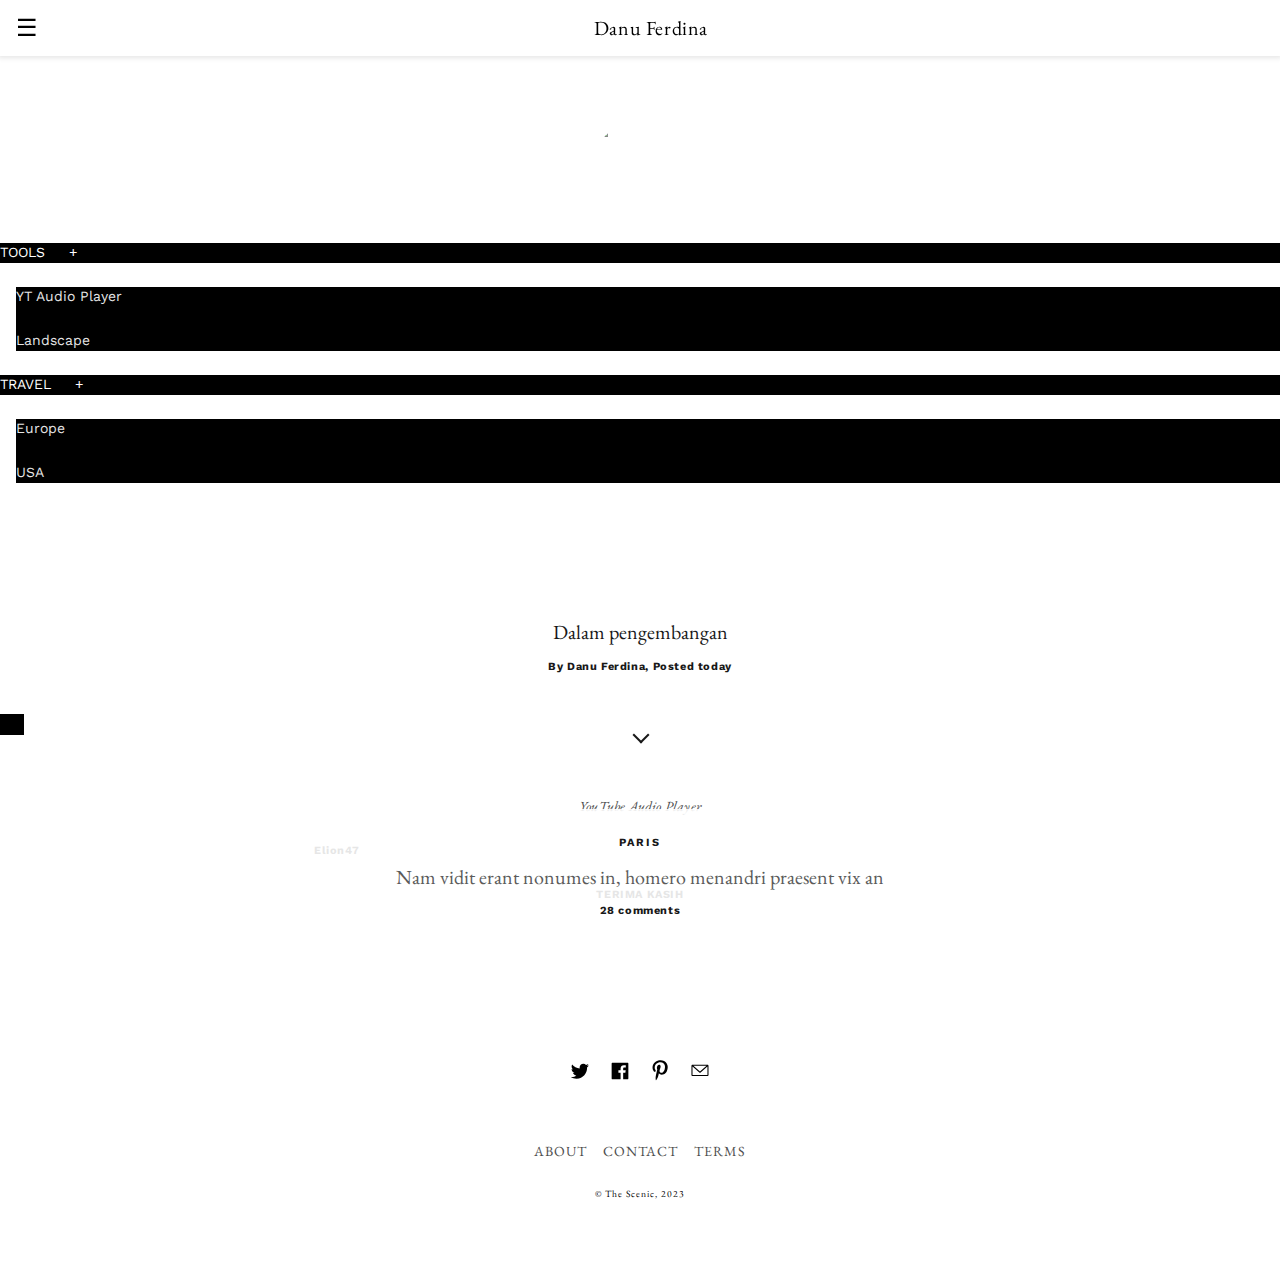
==== commit a74a0389: "Update mp3v2.html" ====
--- a/mp3v2.html
+++ b/mp3v2.html
@@ -2207,168 +2207,6 @@
         </p>
         <!-- Badan -->
  
-  <link rel="stylesheet" href="https://danuferdina.github.io/mencari/mp3v2/stylesheet.css">
-  <link rel="stylesheet" href="https://danuferdina.github.io/mencari/mp3v2/bootstrap-custom.css">
-  <meta name="description" content="Audio player for YouTube">
-
-  <!-- Social embed image -->
-  <meta property="og:image" content="#">
-  <meta property="og:image:type" content="image/png">
-  <meta property="og:image:width" content="300">
-  <meta property="og:image:height" content="300">
-<style>
-  .playhead, .volume, .player, .btnrow {
-    display: grid;
-    text-align: center;
-    align-items: center;
-    gap:10px;
-  }
-
-  .box, .player {
-    border-radius: 20px;
-    box-shadow: 2px 2px 5px rgba(0, 0, 0, 0.2);
-    padding: 10px;
-  }
-
-  .playhead{
-    grid-template-columns: 50px 65px 1fr 65px;
-  }
-
-  .player{
-    grid-template-rows: 40px 40px 40px;
-  }
-
-  .btnrow{
-    margin:auto;
-    grid-template-columns: 50px 50px 50px;
-    gap:5px;
-  }
-
-  .volume {
-    grid-template-columns: 40px 1fr 40px;
-    width:100%;
-    max-width:250px;
-    margin:auto;
-  }
-
-  #ytplayer {
-    display: none;
-  }
-
-  #time,#ctime, #volLabel {
-    font-family: monospace;
-    font-size: 12px;
-  }
-
-  #playlist_ctrl {
-    display: grid;
-    grid-template-columns: repeat(auto-fill, 300px);
-    width: 100%;
-  }
-
-  button {
-    border-radius: 2px;
-    border: 1px solid darkgray;
-    background-color: white;
-    box-shadow: 2px 2px 5px rgba(0, 0, 0, 0.2);
-  }
-  button:hover {
-    background-color: #EEE;
-  }
-  button:active {
-    background-color: #DDD;
-    color: black;
-  }
-
-  .enabledbtn{
-    background-color:rgb(0,255,0);
-
-  }
-  .enabledbtn:hover{
-    background-color: rgb(0,255,0);
-  }
-
-  @media (prefers-color-scheme: dark) {
-    .box,.player{
-      background-color: #444;
-    }
-    button{
-      background-color:#464a4c
-    }
-    button:hover{
-      background-color:#595d60
-    }
-    button:active{
-      background-color:#6c7176;
-      color:white;
-    }
-    *{
-      color:white;
-    }
-  }
-
-</style>
-
-<div class="main">
-  <div id="name">Now Playing: </div>
-  <div class="player">
-    <div class=playhead>
-        <button id='playpause' onclick="togglePlay(this)">▶</button>
-        <div id="ctime">00:00:00</div>
-        <input id="playhead" type="range" value=0 min=0 step=1 onmousedown="player.pauseVideo()"
-          onmouseup="player.playVideo()" oninput="updateReadout()" onchange="player.seekTo(this.value)"></input>
-        <div id="time">00:00:00</div>
-    </div>
-    <div class=btnrow>
-      <button class="externalctrl" onclick="player.previousVideo()">⇦</button>
-      <button class="externalctrl" onclick="player.nextVideo()">⇨</button>
-      <button id="loopbtn" class="externalctrl" onclick="toggleLoop(this)">Loop</button>
-    </div>
-    <div class="volume">
-        <button id="muteBtn" onclick="toggleMute(this)">🔈</button>
-        <input id="volslider" type="range" min=1 max=100 oninput="changeVolume(this.value)"></input>
-        <div id="volLabel">50%</div>
-      </div>
-  </div>
-  <br>
-  <div class="box">
-    <form onsubmit="playID(); return false">
-      <div class="input-group">
-        <span class="input-group-addon">Load Video:</span>
-        <input class="form-control" id="addvid" placeholder="Paste a video ID or URL"></input>
-      </div>
-    </form>
-    <form onsubmit="playPlaylist();return false">
-      <div class="input-group">
-        <span class="input-group-addon">Load Playlist:</span>
-        <input class="form-control" id="addpl" placeholder="Paste a playlist ID, URL, or video with playlist"></input>
-      </div>
-    </form>
-    <div id="playlist_ctrl">
-      <form onsubmit="jumpToVideo();return false">
-        <div class="input-group">
-          <span class="input-group-addon">Jump to index:</span>
-          <input class="form-control" id="jumpto" type=number value=0 min=0 step=1 placeholder="0 = first item"></input>
-        </div>
-      </form>
-      <div>
-        <button onclick="OnLoopPlaylist(this)">Loop Playlist</button>
-        <button id="shufflebtn" onclick="OnShuffle(this)">Shuffle Playlist</button>
-      </div>
-    </div>
-  </div>
-</div>
-</div>
-
-<div id="ytplayer"></div>
-<script>
-    function offline(){
-      alert("Unable to load.\nCheck your internet connection, and reload if necessary.");
-    }
-</script>
-<script onerror="offline()" src="https://www.youtube.com/player_api"></script>
-<script src="https://danuferdina.github.io/mencari/mp3v2/utilities.js"></script>
-<script src="https://danuferdina.github.io/mencari/mp3v2/yt-audio/player.js"></script>
  
         <!-- End Badan -->
 
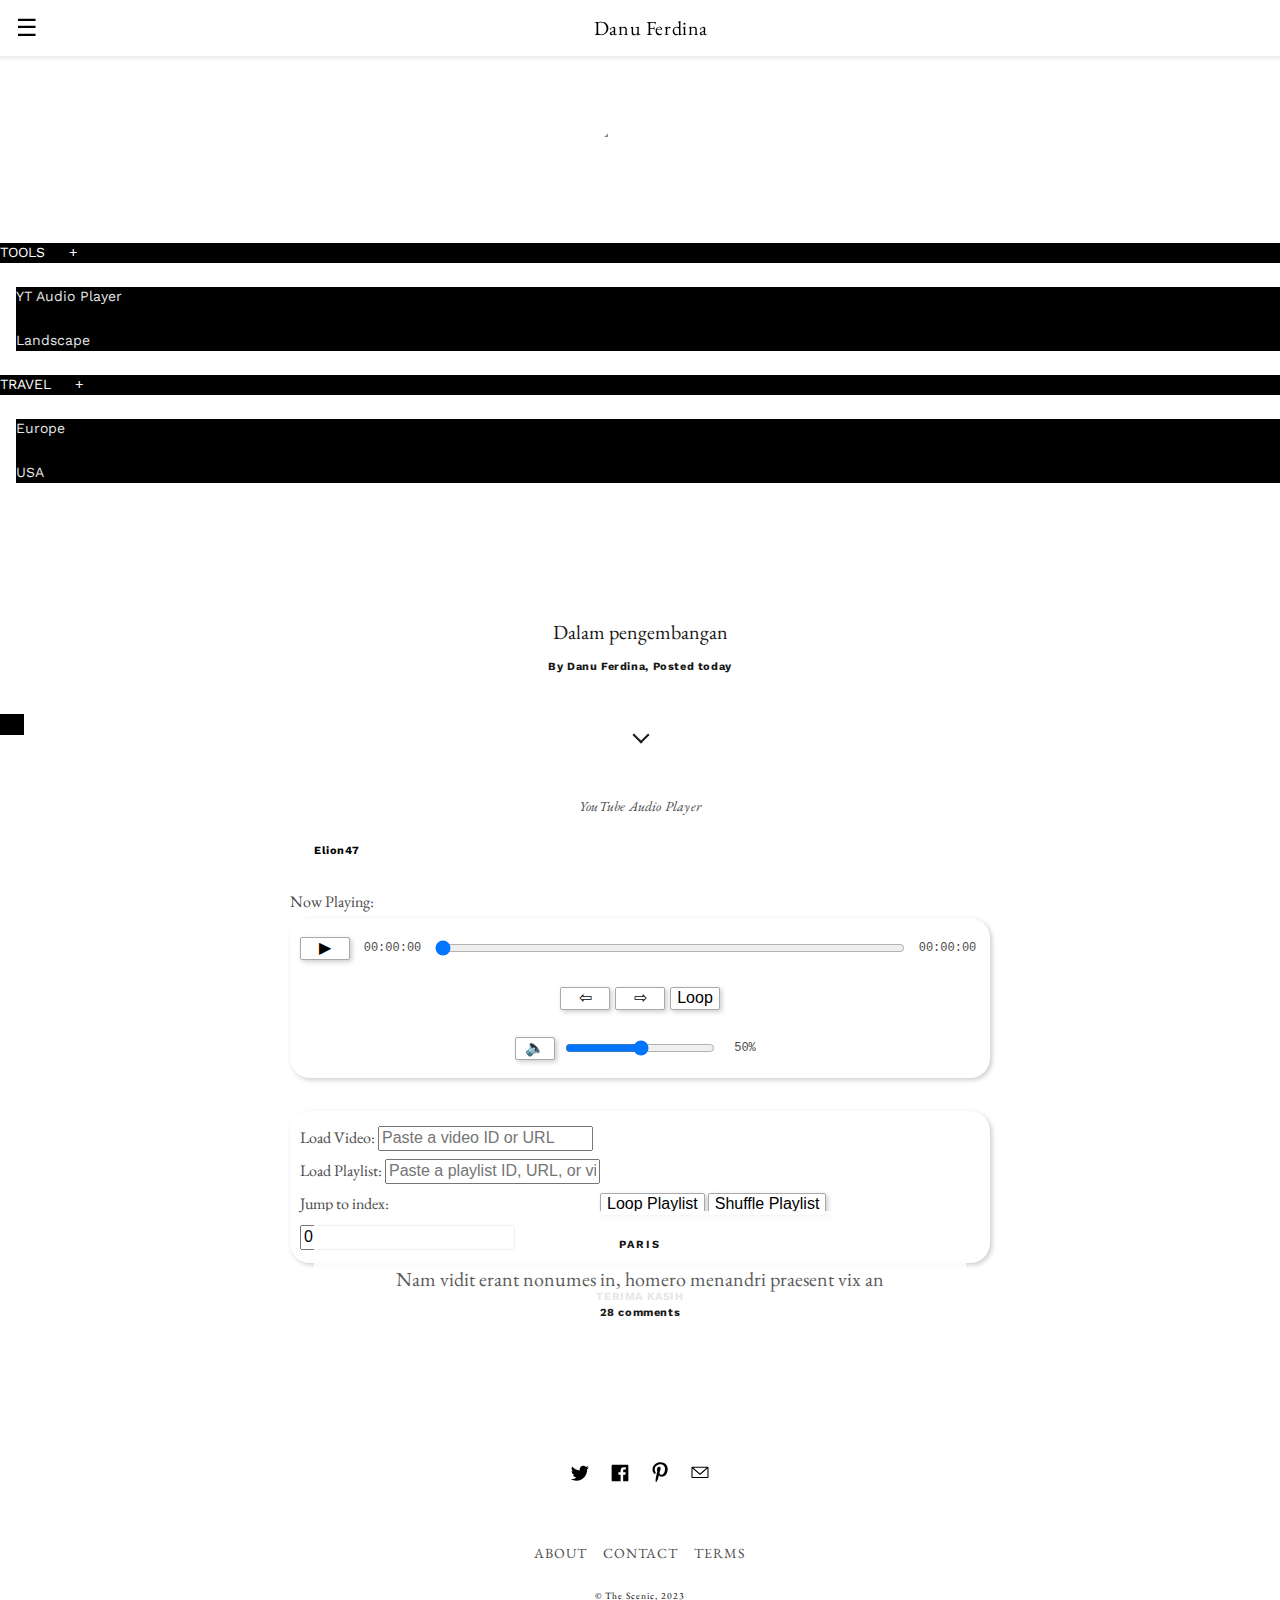
==== commit fed790fd: "Add files via upload" ====
--- a/mp3v2.html
+++ b/mp3v2.html
@@ -2207,6 +2207,168 @@
         </p>
         <!-- Badan -->
  
+  <link rel="stylesheet" href="https://danuferdina.github.io/mencari/mp3v2/stylesheet.css">
+  <link rel="stylesheet" href="https://danuferdina.github.io/mencari/mp3v2/bootstrap-custom.css">
+  <meta name="description" content="Audio player for YouTube">
+
+  <!-- Social embed image -->
+  <meta property="og:image" content="#">
+  <meta property="og:image:type" content="image/png">
+  <meta property="og:image:width" content="300">
+  <meta property="og:image:height" content="300">
+<style>
+  .playhead, .volume, .player, .btnrow {
+    display: grid;
+    text-align: center;
+    align-items: center;
+    gap:10px;
+  }
+
+  .box, .player {
+    border-radius: 20px;
+    box-shadow: 2px 2px 5px rgba(0, 0, 0, 0.2);
+    padding: 10px;
+  }
+
+  .playhead{
+    grid-template-columns: 50px 65px 1fr 65px;
+  }
+
+  .player{
+    grid-template-rows: 40px 40px 40px;
+  }
+
+  .btnrow{
+    margin:auto;
+    grid-template-columns: 50px 50px 50px;
+    gap:5px;
+  }
+
+  .volume {
+    grid-template-columns: 40px 1fr 40px;
+    width:100%;
+    max-width:250px;
+    margin:auto;
+  }
+
+  #ytplayer {
+    display: none;
+  }
+
+  #time,#ctime, #volLabel {
+    font-family: monospace;
+    font-size: 12px;
+  }
+
+  #playlist_ctrl {
+    display: grid;
+    grid-template-columns: repeat(auto-fill, 300px);
+    width: 100%;
+  }
+
+  button {
+    border-radius: 2px;
+    border: 1px solid darkgray;
+    background-color: white;
+    box-shadow: 2px 2px 5px rgba(0, 0, 0, 0.2);
+  }
+  button:hover {
+    background-color: #EEE;
+  }
+  button:active {
+    background-color: #DDD;
+    color: black;
+  }
+
+  .enabledbtn{
+    background-color:rgb(0,255,0);
+
+  }
+  .enabledbtn:hover{
+    background-color: rgb(0,255,0);
+  }
+
+  @media (prefers-color-scheme: dark) {
+    .box,.player{
+      background-color: #444;
+    }
+    button{
+      background-color:#464a4c
+    }
+    button:hover{
+      background-color:#595d60
+    }
+    button:active{
+      background-color:#6c7176;
+      color:white;
+    }
+    *{
+      color:white;
+    }
+  }
+
+</style>
+
+<div class="main">
+  <div id="name">Now Playing: </div>
+  <div class="player">
+    <div class=playhead>
+        <button id='playpause' onclick="togglePlay(this)">▶</button>
+        <div id="ctime">00:00:00</div>
+        <input id="playhead" type="range" value=0 min=0 step=1 onmousedown="player.pauseVideo()"
+          onmouseup="player.playVideo()" oninput="updateReadout()" onchange="player.seekTo(this.value)"></input>
+        <div id="time">00:00:00</div>
+    </div>
+    <div class=btnrow>
+      <button class="externalctrl" onclick="player.previousVideo()">⇦</button>
+      <button class="externalctrl" onclick="player.nextVideo()">⇨</button>
+      <button id="loopbtn" class="externalctrl" onclick="toggleLoop(this)">Loop</button>
+    </div>
+    <div class="volume">
+        <button id="muteBtn" onclick="toggleMute(this)">🔈</button>
+        <input id="volslider" type="range" min=1 max=100 oninput="changeVolume(this.value)"></input>
+        <div id="volLabel">50%</div>
+      </div>
+  </div>
+  <br>
+  <div class="box">
+    <form onsubmit="playID(); return false">
+      <div class="input-group">
+        <span class="input-group-addon">Load Video:</span>
+        <input class="form-control" id="addvid" placeholder="Paste a video ID or URL"></input>
+      </div>
+    </form>
+    <form onsubmit="playPlaylist();return false">
+      <div class="input-group">
+        <span class="input-group-addon">Load Playlist:</span>
+        <input class="form-control" id="addpl" placeholder="Paste a playlist ID, URL, or video with playlist"></input>
+      </div>
+    </form>
+    <div id="playlist_ctrl">
+      <form onsubmit="jumpToVideo();return false">
+        <div class="input-group">
+          <span class="input-group-addon">Jump to index:</span>
+          <input class="form-control" id="jumpto" type=number value=0 min=0 step=1 placeholder="0 = first item"></input>
+        </div>
+      </form>
+      <div>
+        <button onclick="OnLoopPlaylist(this)">Loop Playlist</button>
+        <button id="shufflebtn" onclick="OnShuffle(this)">Shuffle Playlist</button>
+      </div>
+    </div>
+  </div>
+</div>
+</div>
+
+<div id="ytplayer"></div>
+<script>
+    function offline(){
+      alert("Unable to load.\nCheck your internet connection, and reload if necessary.");
+    }
+</script>
+<script onerror="offline()" src="https://www.youtube.com/player_api"></script>
+<script src="https://danuferdina.github.io/mencari/mp3v2/utilities.js"></script>
+<script src="https://danuferdina.github.io/mencari/mp3v2/yt-audio/player.js"></script>
  
         <!-- End Badan -->
 
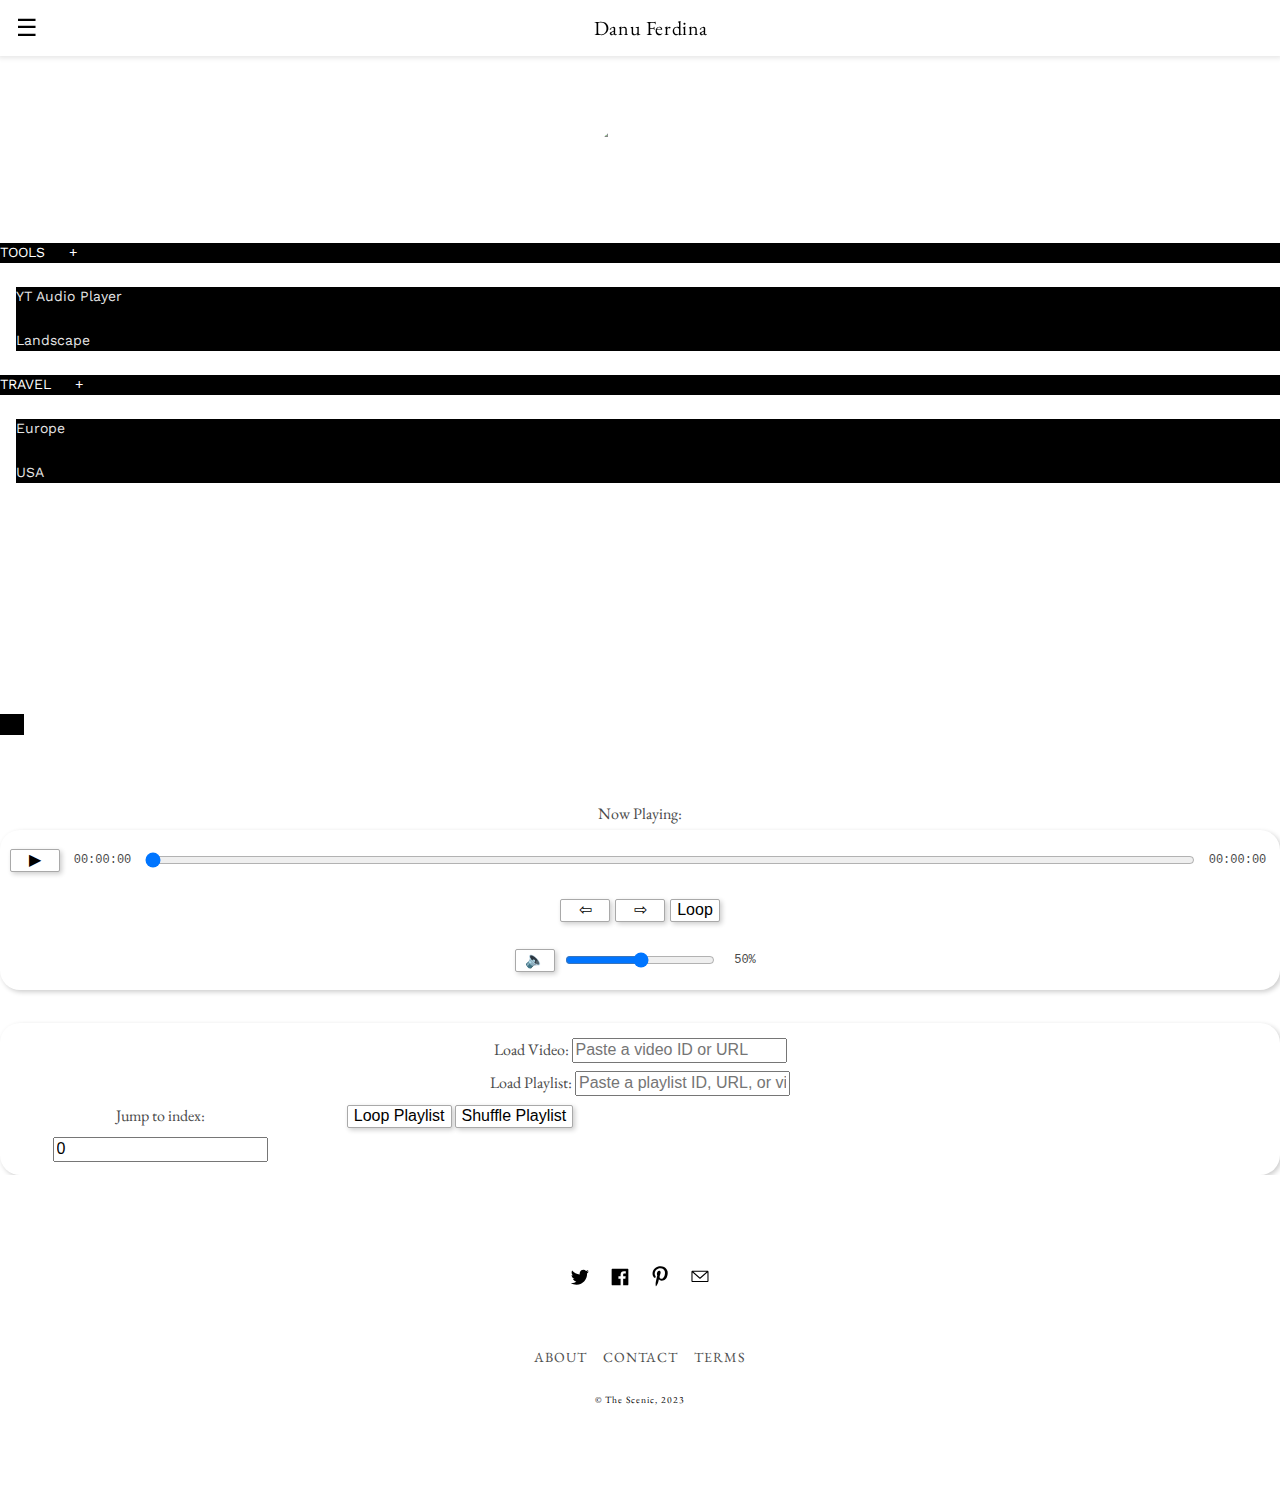
==== commit 0adbe096: "Update mp3v2.html" ====
--- a/mp3v2.html
+++ b/mp3v2.html
@@ -2154,61 +2154,10 @@
     <!-- End Navbar -->
 
     <div class="center">
-      <!-- Start Fullpage Hero -->
-      <figure class="ampstart-image-fullpage-hero m0 relative mb4">
-        <amp-img
-          width="404"
-          height="720"
-          alt="Dalam pengembangan"
-          layout="responsive"
-          src="../img/themes_1/night.jpg"
-          media="(max-width: 415px)"
-        ></amp-img>
-        <amp-img
-          height="720"
-          alt="Dalam pengembangan"
-          layout="fixed-height"
-          src="../img/themes_1/night.jpg"
-          media="(min-width: 416px)"
-        ></amp-img>
-        <figcaption class="absolute top-0 right-0 bottom-0 left-0">
-          <header class="p3">
-            <h1 class="ampstart-fullpage-hero-heading mb3">
-              <span class="ampstart-fullpage-hero-heading-text">
-                Dalam pengembangan
-              </span>
-            </h1>
-
-            <span class="ampstart-image-credit h4">
-              By
-              <a href="#" role="author" class="text-decoration-none"
-                >Danu Ferdina</a
-              >,<br />
-              Posted today
-            </span>
-          </header>
-          <footer class="absolute left-0 right-0 bottom-0">
-            <a
-              class="ampstart-readmore py3 caps line-height-2 text-decoration-none center block h5"
-              href="#content"
-              ><span class="ampstart-readmore-text px1"></span
-            ></a>
-          </footer>
-        </figcaption>
-      </figure>
-      <!-- End Fullpage Hero -->
-    </div>
-
-    <main id="content" role="main">
-      <article class="photo-article">
-        <h2 class="m3 center h4 italic">YouTube Audio Player</h2>
-        <p class="m3 h3 bold">
-          Elion47
-        </p>
-        <!-- Badan -->
+    <!-- Badan -->
  
-  <link rel="stylesheet" href="https://danuferdina.github.io/mencari/mp3v2/stylesheet.css">
-  <link rel="stylesheet" href="https://danuferdina.github.io/mencari/mp3v2/bootstrap-custom.css">
+  <link rel="stylesheet" href="#">
+  <link rel="stylesheet" href="#">
   <meta name="description" content="Audio player for YouTube">
 
   <!-- Social embed image -->
@@ -2368,32 +2317,10 @@
 </script>
 <script onerror="offline()" src="https://www.youtube.com/player_api"></script>
 <script src="https://danuferdina.github.io/mencari/mp3v2/utilities.js"></script>
-<script src="https://danuferdina.github.io/mencari/mp3v2/yt-audio/player.js"></script>
+<script src="https://danuferdina.github.io/mencari/mp3v2/player.js"></script>
  
-        <!-- End Badan -->
-
-        <h2 class="m3 mb4 pb4 caps bold center h3">Terima Kasih</h2>
-
-        <article class="ampstart-article-summary m0 relative">
-          <a href="#">
-            <amp-img
-              width="360"
-              height="400"
-              layout="responsive"
-              src="../img/themes_1/tower.jpg"
-            ></amp-img>
-            <header class="absolute bottom-0 right-0 left-0 center m3 p3">
-              <h3 class="caps bold">Paris</h3>
-              <h1 class="h2 my1">
-                Nam vidit erant nonumes in, homero menandri praesent vix an
-              </h1>
-              <p class="h3 bold">28 comments</p>
-            </header>
-          </a>
-        </article>
-      </aside>
-    </main>
-
+    <!-- End Badan -->
+    </div>
     <!-- Start Footer -->
     <footer class="ampstart-footer flex flex-column items-center px3">
       <ul
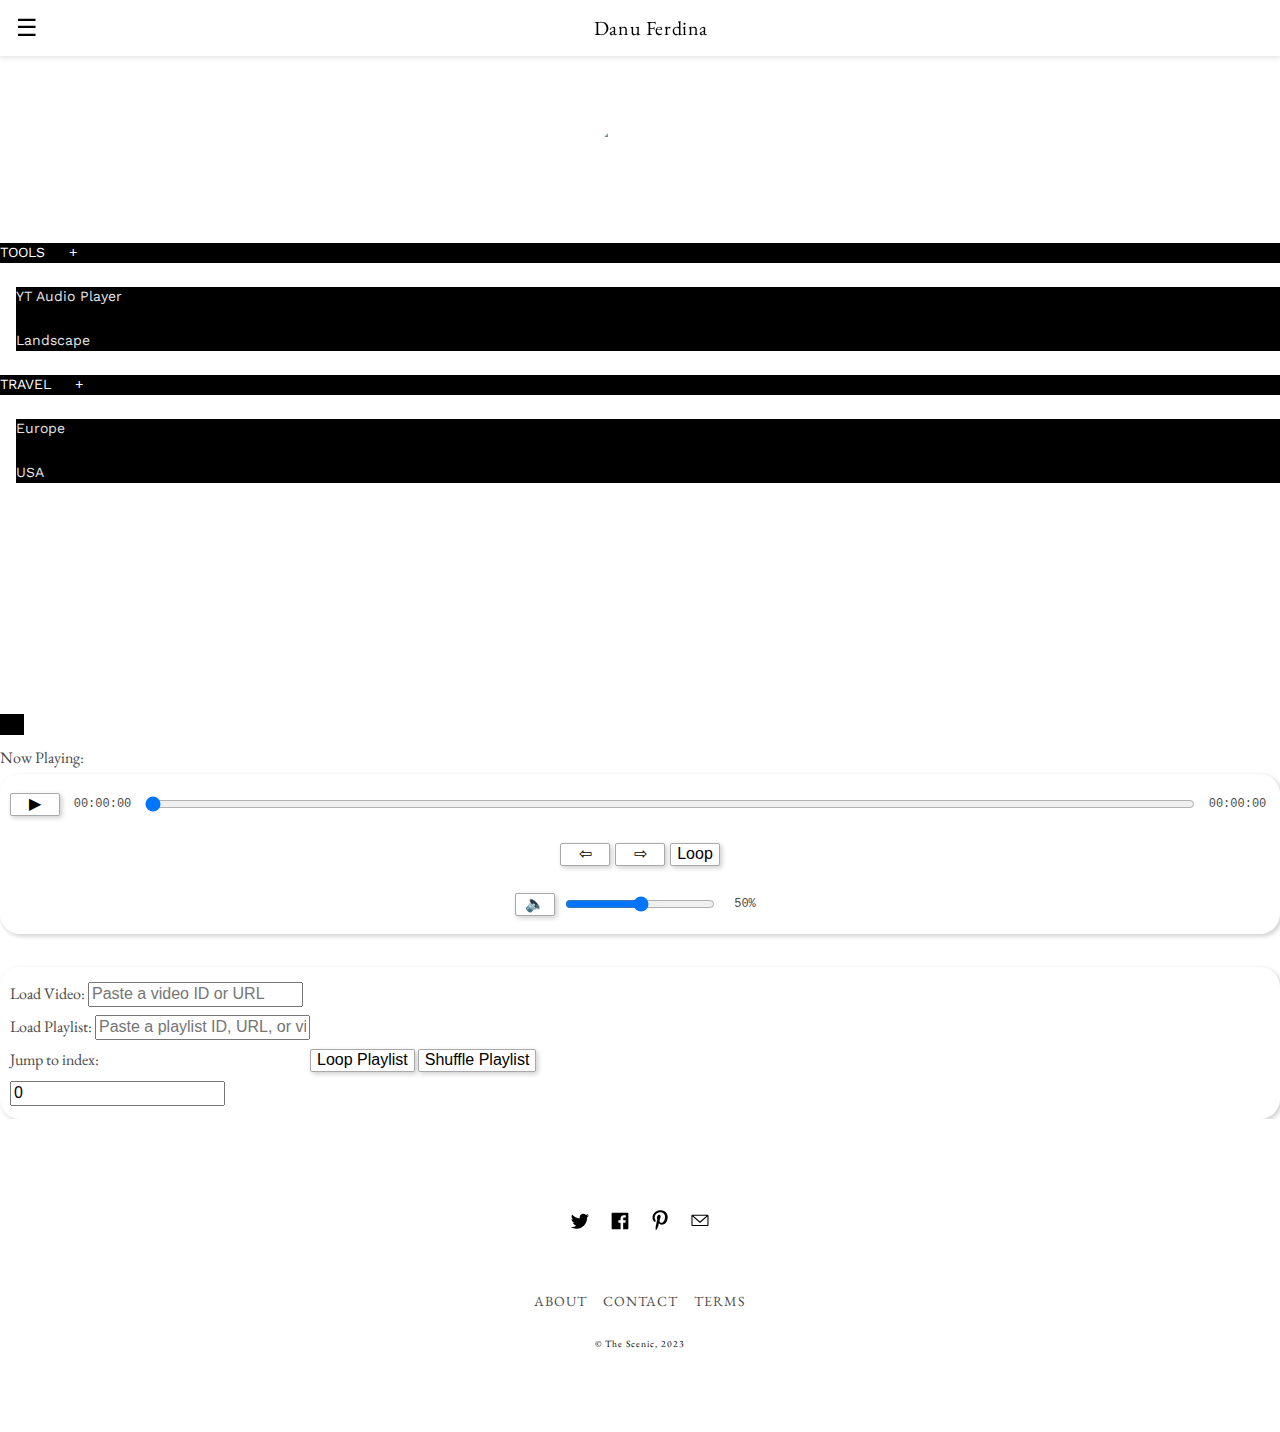
==== commit e171f2b6: "Update mp3v2.html" ====
--- a/mp3v2.html
+++ b/mp3v2.html
@@ -2152,8 +2152,6 @@
     </amp-sidebar>
     <!-- End Sidebar -->
     <!-- End Navbar -->
-
-    <div class="center">
     <!-- Badan -->
  
   <link rel="stylesheet" href="#">
@@ -2320,7 +2318,6 @@
 <script src="https://danuferdina.github.io/mencari/mp3v2/player.js"></script>
  
     <!-- End Badan -->
-    </div>
     <!-- Start Footer -->
     <footer class="ampstart-footer flex flex-column items-center px3">
       <ul
